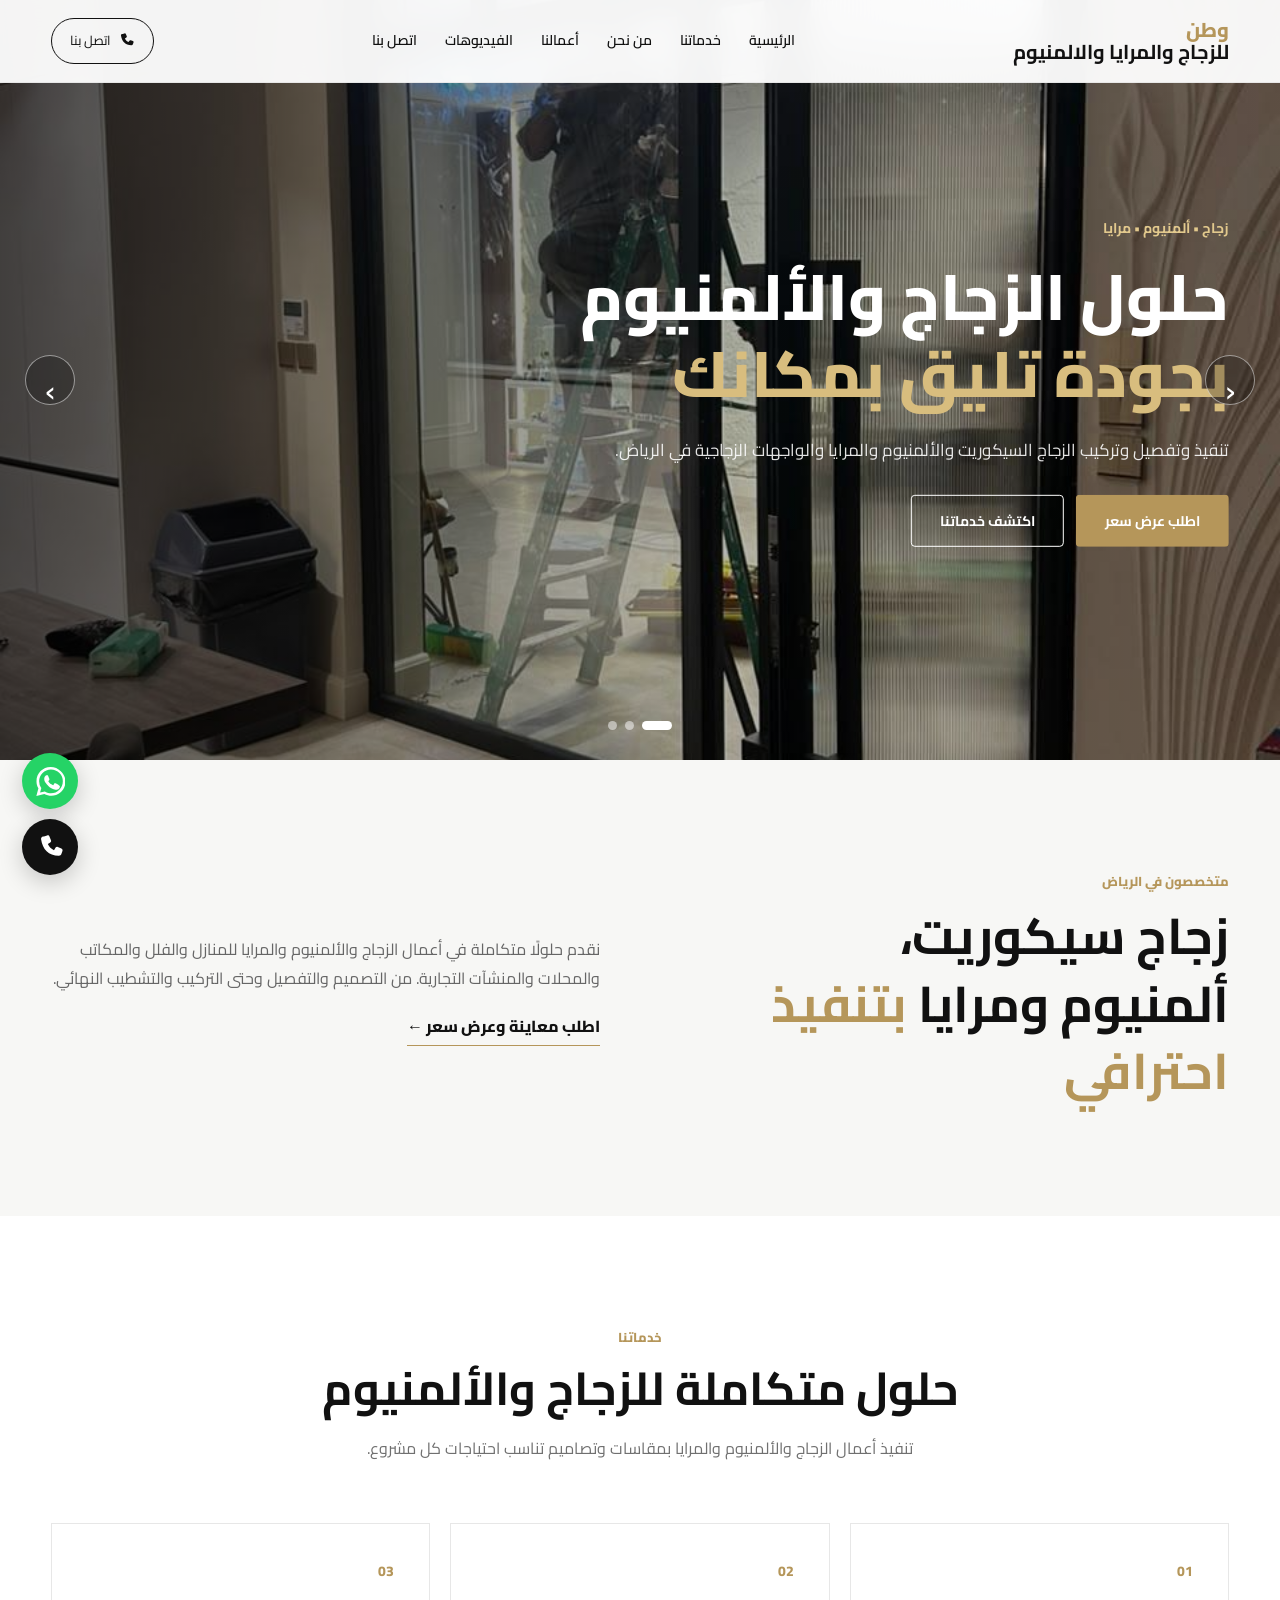
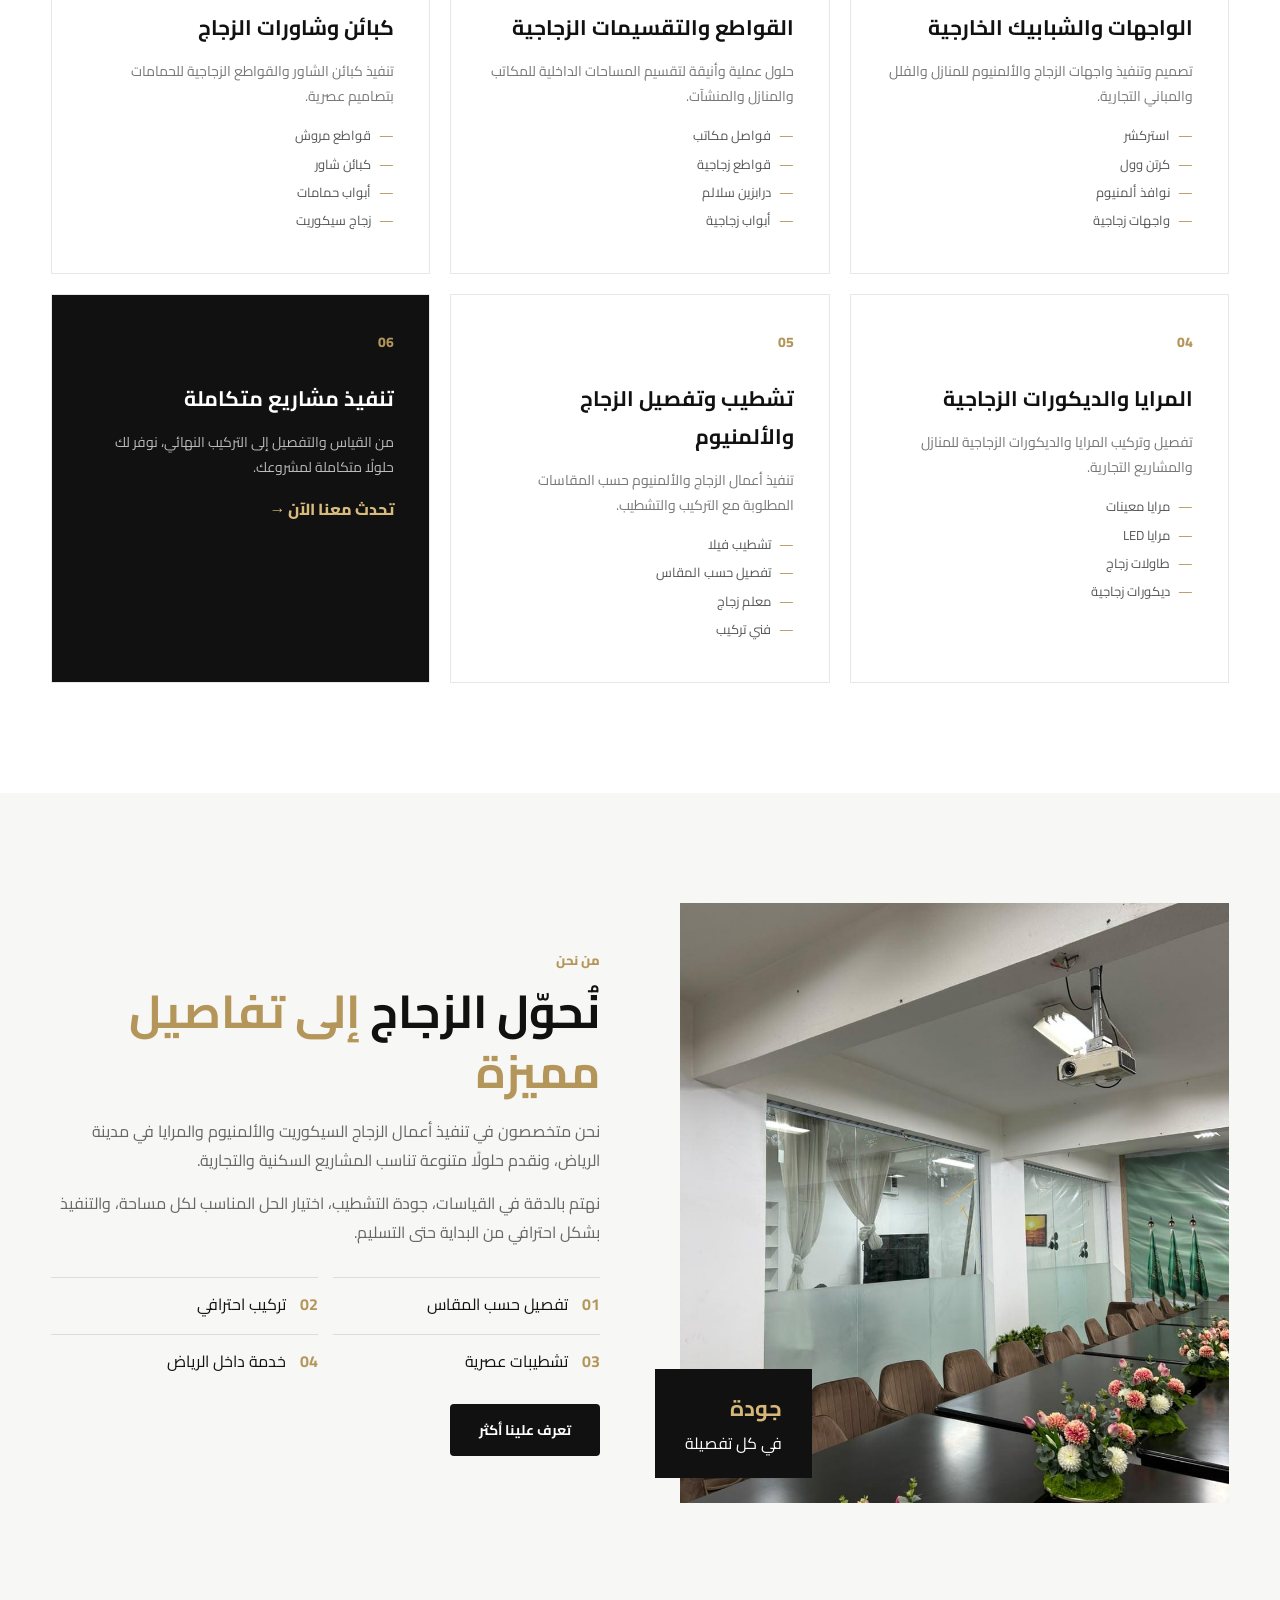
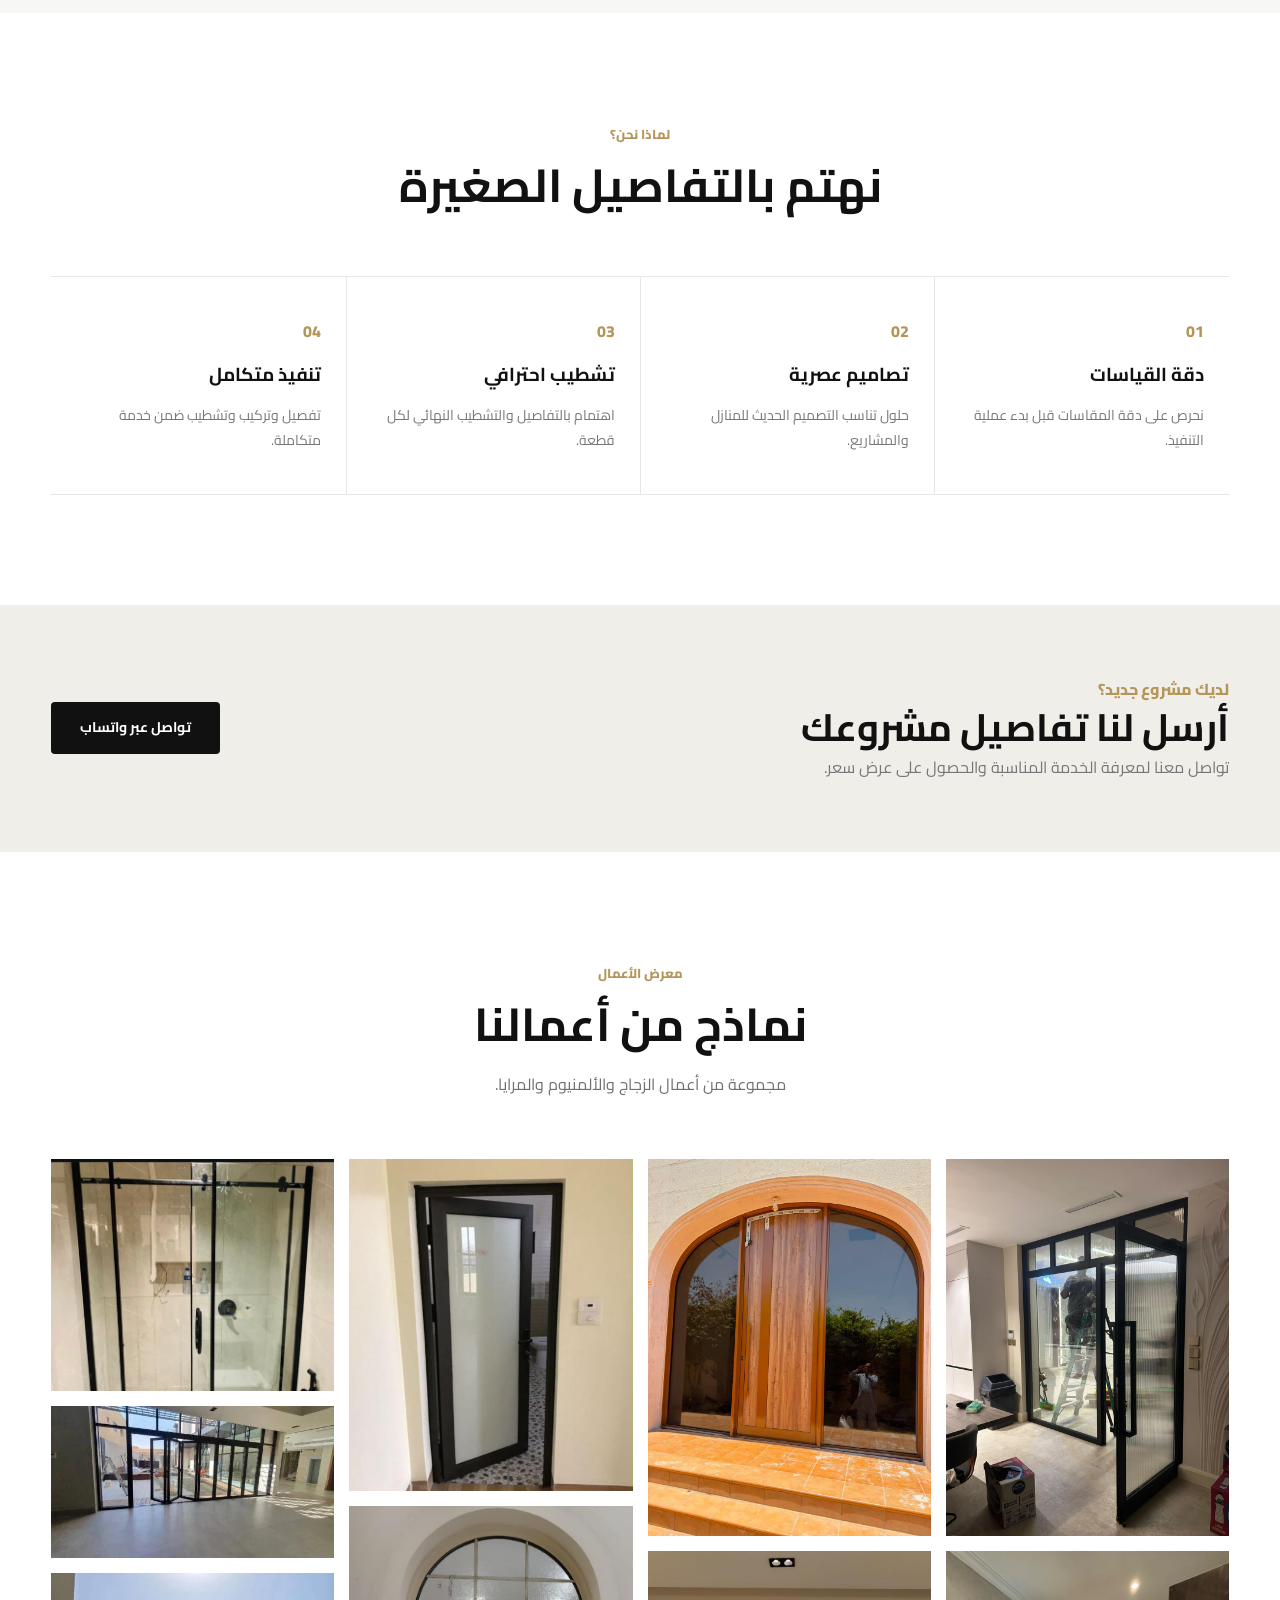
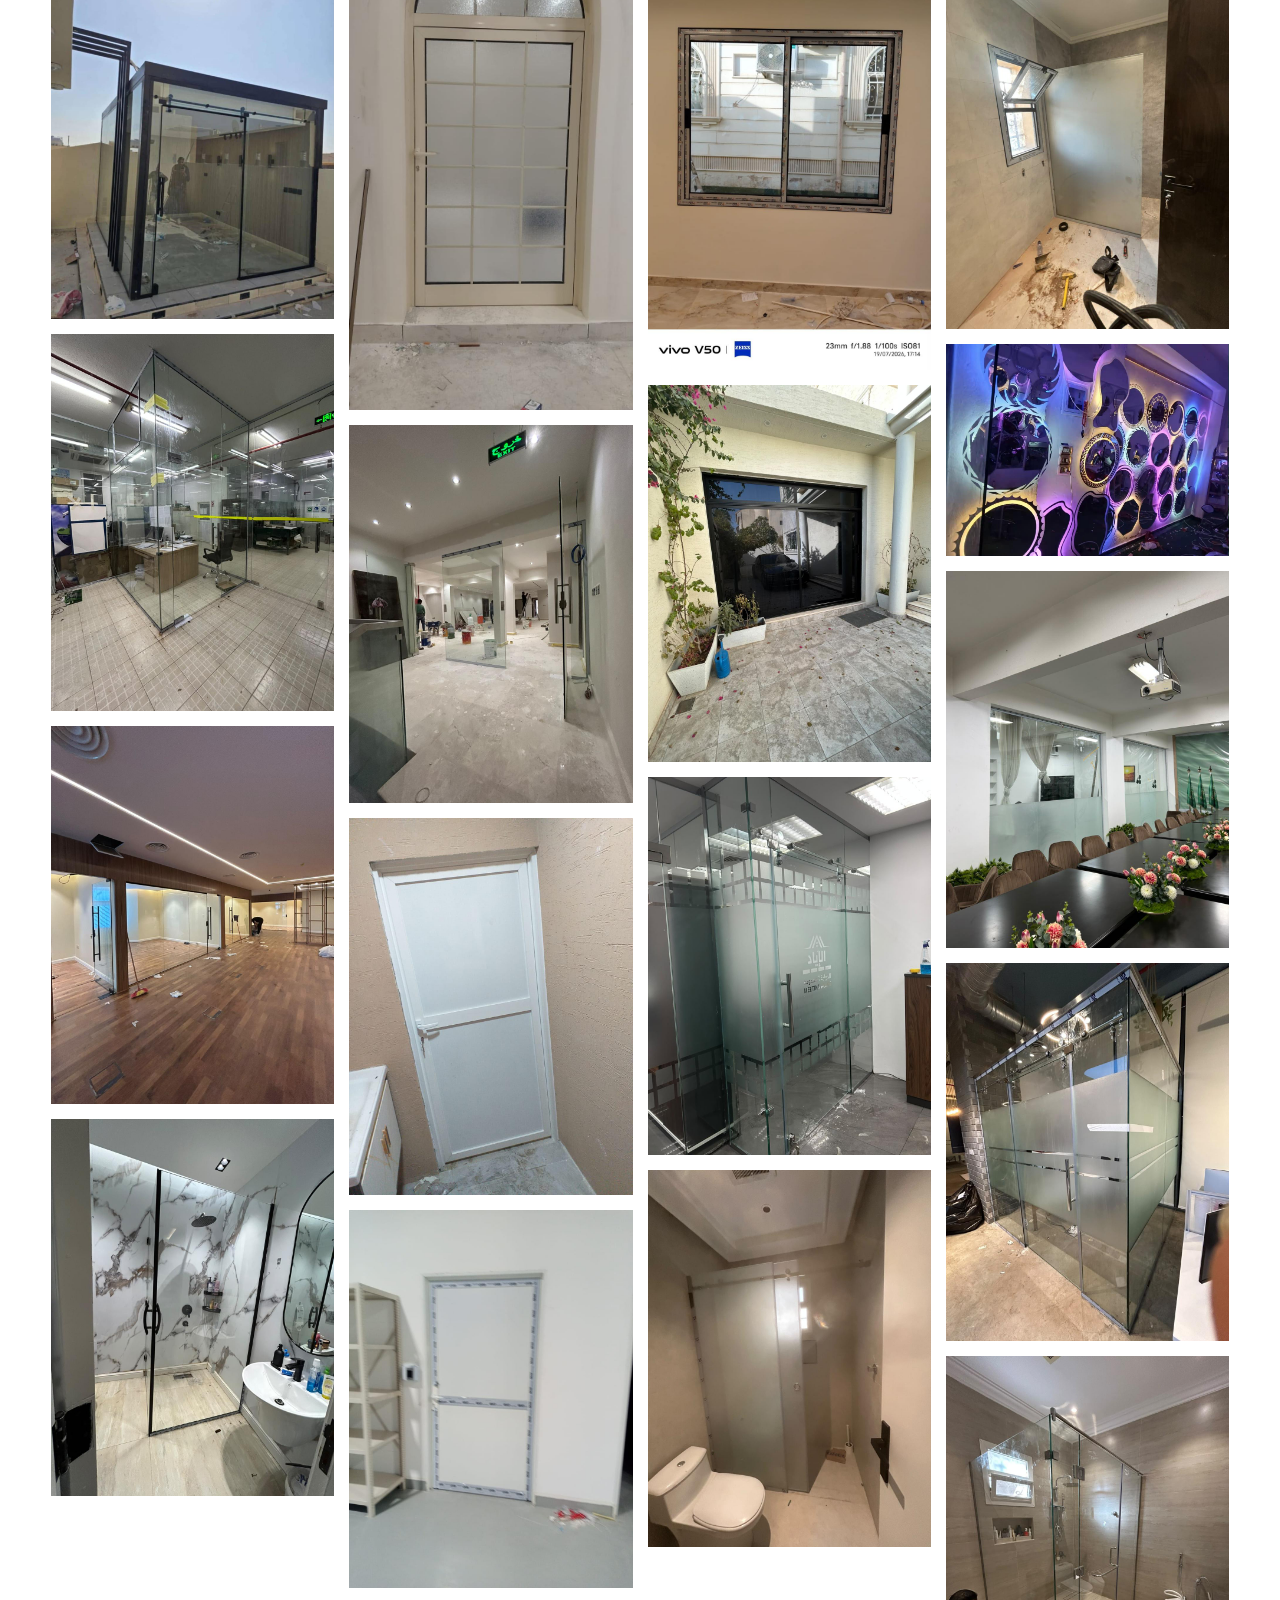
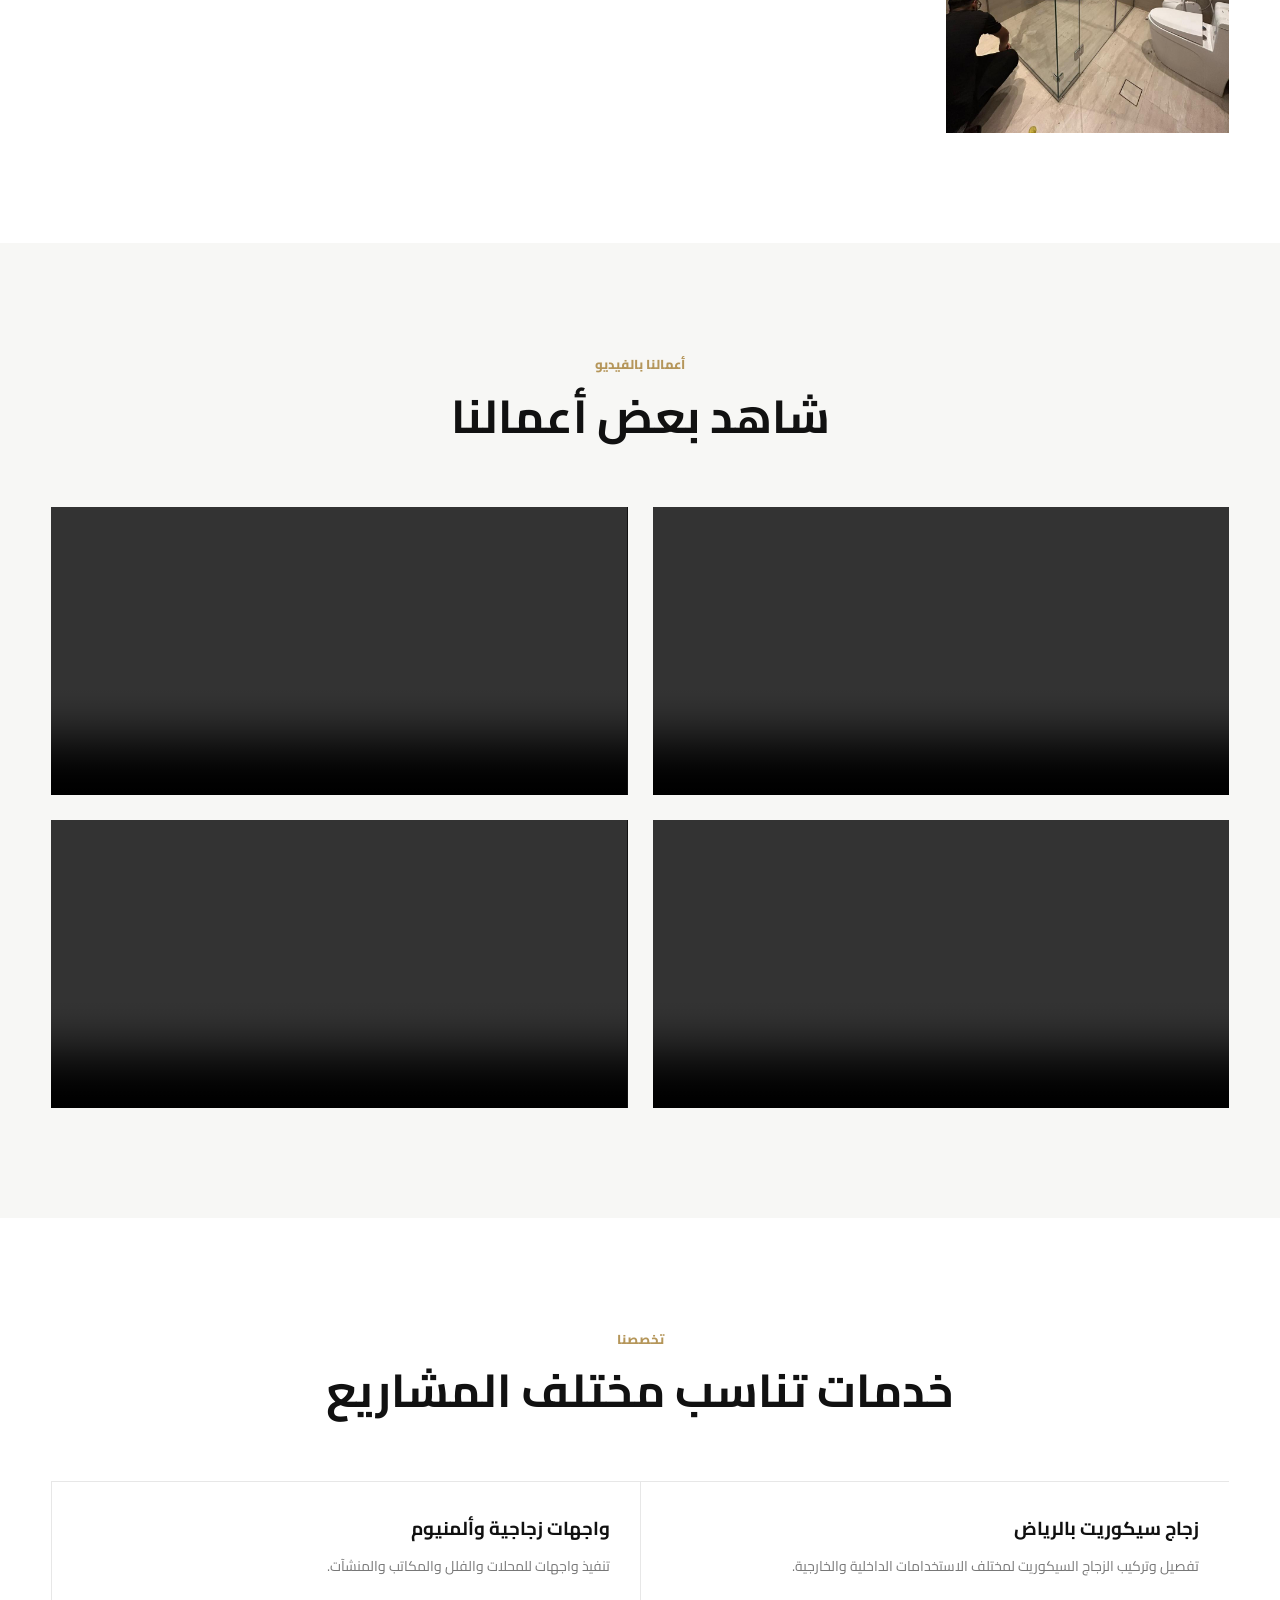
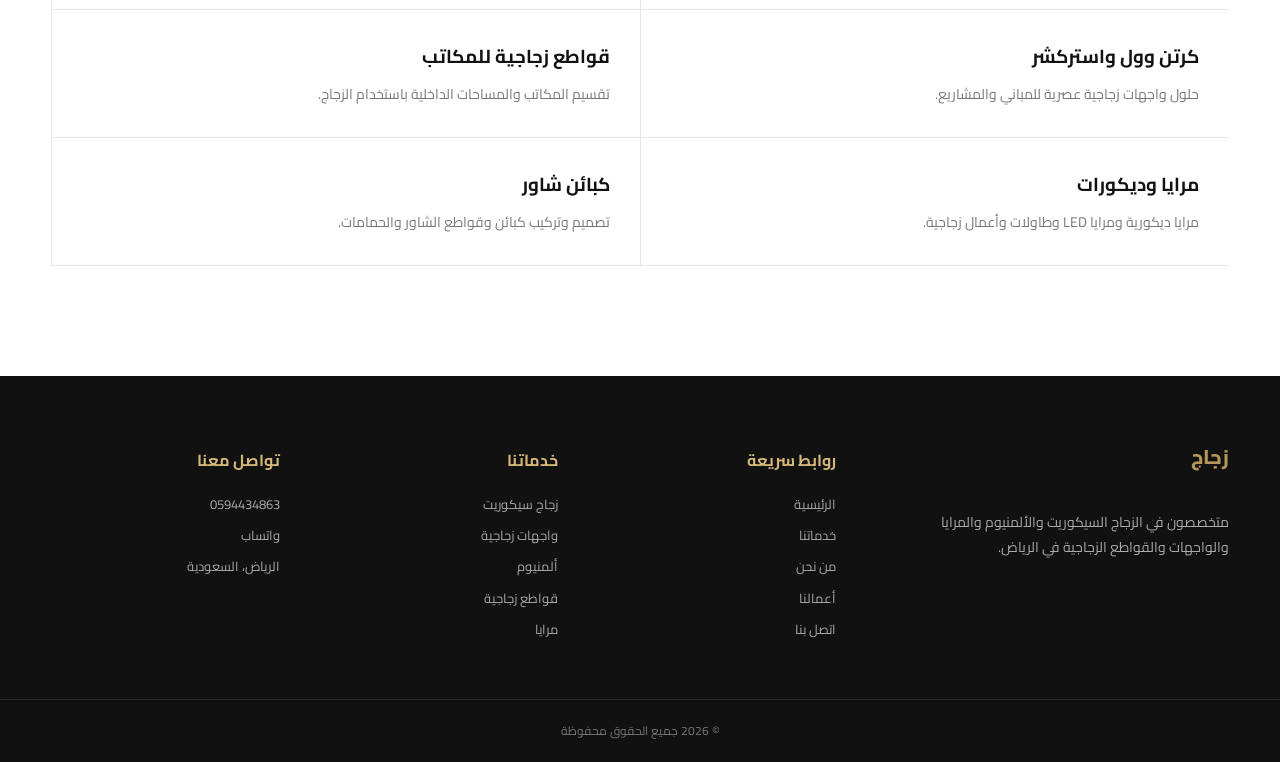
==== index.html @ fcdf661b "شس" ====
<!DOCTYPE html>
<html lang="ar" dir="rtl">

<head>

    <meta charset="UTF-8">

    <meta name="viewport" content="width=device-width, initial-scale=1.0">

    <title>زجاج سيكوريت وألمنيوم ومرايا بالرياض | تركيب وتفصيل</title>

    <meta name="description"
        content="متخصصون في الزجاج السيكوريت والألمنيوم والمرايا بالرياض. واجهات زجاجية، كرتن وول، نوافذ ألمنيوم، قواطع زجاجية، كبائن شاور، مرايا LED وتشطيبات الفلل.">

    <meta name="keywords"
        content="زجاج سيكوريت الرياض, زجاج الرياض, تركيب زجاج الرياض, ألمنيوم الرياض, واجهات زجاجية, كرتن وول, استركشر, نوافذ ألمنيوم, قواطع زجاجية, فواصل مكاتب, درابزين زجاج, كبائن شاور, مرايا الرياض, مرايا LED, تفصيل زجاج, فني تركيب زجاج">

    <meta name="author" content="زجاج سيكوريت وألمنيوم ومرايا بالرياض">

    <link rel="stylesheet" href="style.css">

</head>

<body>


<!-- =====================================================
     HEADER
===================================================== -->

<header class="header" id="header">

    <div class="container nav-container">

        <a href="index.html" class="logo">

            <span>وطن</span>

            <strong>للزجاج والمرايا والالمنيوم</strong>

        </a>


        <nav class="navbar" id="navbar">

            <a href="index.html">
                الرئيسية
            </a>

            <a href="#services">
                خدماتنا
            </a>

            <a href="about.html">
                من نحن
            </a>

            <a href="#projects">
                أعمالنا
            </a>

            <a href="#videos">
                الفيديوهات
            </a>

            <a href="contact.html">
                اتصل بنا
            </a>

        </nav>


        <a href="tel:0594434863" class="nav-call">

            <span class="phone-icon small-phone">

                <svg viewBox="0 0 24 24">
                    <path d="M6.6 2.9 9.2 2c.8-.3 1.7.1 2 1l1.2 3c.3.7 0 1.5-.6 1.9l-2 1.2c1.1 2.3 2.8 4.1 5.1 5.1l1.2-2c.4-.6 1.2-.9 1.9-.6l3 1.2c.8.3 1.2 1.2.9 2l-.9 2.6c-.3.9-1.2 1.5-2.2 1.4C10.5 18.6 5.4 13.5 4.2 5.1c-.1-1 .5-1.9 1.4-2.2Z"/>
                </svg>

            </span>

            اتصل بنا

        </a>


        <button class="menu-toggle" id="menuToggle">

            <span></span>
            <span></span>
            <span></span>

        </button>

    </div>

</header>



<!-- =====================================================
     HERO
===================================================== -->

<section class="hero" id="home">

    <div class="hero-slider">


        <!-- SLIDE 1 -->

        <div class="hero-slide active">

            <img
                src="1.jpeg"
                alt="زجاج سيكوريت بالرياض">

            <div class="hero-overlay"></div>

            <div class="hero-content container">

                <span class="hero-tag">
                    زجاج • ألمنيوم • مرايا
                </span>

                <h1>

                    حلول الزجاج والألمنيوم

                    <br>

                    <span>
                        بجودة تليق بمكانك
                    </span>

                </h1>

                <p>

                    تنفيذ وتفصيل وتركيب الزجاج السيكوريت
                    والألمنيوم والمرايا والواجهات الزجاجية
                    في الرياض.

                </p>


                <div class="hero-buttons">

                    <a
                        href="https://wa.me/966594434863?text=السلام عليكم، أريد الاستفسار عن خدمات الزجاج والألمنيوم والمرايا"
                        class="btn btn-primary"
                        target="_blank">

                        اطلب عرض سعر

                    </a>


                    <a
                        href="#services"
                        class="btn btn-light">

                        اكتشف خدماتنا

                    </a>

                </div>

            </div>

        </div>



        <!-- SLIDE 2 -->

        <div class="hero-slide">

            <img
                src="2.jpeg"
                alt="واجهات زجاجية وألمنيوم بالرياض">

            <div class="hero-overlay"></div>

            <div class="hero-content container">

                <span class="hero-tag">
                    واجهات زجاجية
                </span>

                <h2>

                    واجهات عصرية

                    <br>

                    <span>
                        بتنفيذ احترافي
                    </span>

                </h2>

                <p>

                    استركشر، كرتن وول، نوافذ ألمنيوم
                    وواجهات زجاجية للمنازل والمنشآت التجارية.

                </p>


                <a
                    href="contact.html"
                    class="btn btn-primary">

                    تواصل معنا

                </a>

            </div>

        </div>



        <!-- SLIDE 3 -->

        <div class="hero-slide">

            <img
                src="3.jpeg"
                alt="قواطع زجاجية ومرايا بالرياض">

            <div class="hero-overlay"></div>

            <div class="hero-content container">

                <span class="hero-tag">
                    تفصيل وتركيب
                </span>

                <h2>

                    تفاصيل تصنع

                    <br>

                    <span>
                        فرقًا واضحًا
                    </span>

                </h2>

                <p>

                    قواطع زجاجية، كبائن شاور، مرايا،
                    درابزين وأعمال زجاج وألمنيوم حسب المقاس.

                </p>


                <a
                    href="tel:0594434863"
                    class="btn btn-primary">

                    اتصل الآن

                </a>

            </div>

        </div>

    </div>



    <button
        class="slider-btn prev"
        id="prevSlide"
        aria-label="السابق">

        ‹

    </button>


    <button
        class="slider-btn next"
        id="nextSlide"
        aria-label="التالي">

        ›

    </button>


    <div class="slider-dots" id="sliderDots">

        <span class="dot active"></span>
        <span class="dot"></span>
        <span class="dot"></span>

    </div>

</section>



<!-- =====================================================
     INTRO
===================================================== -->

<section class="intro-section">

    <div class="container intro-grid">

        <div>

            <span class="section-label">
                متخصصون في الرياض
            </span>

            <h2>

                زجاج سيكوريت،

                <br>

                ألمنيوم ومرايا

                <span>
                    بتنفيذ احترافي
                </span>

            </h2>

        </div>


        <div>

            <p>

                نقدم حلولًا متكاملة في أعمال الزجاج
                والألمنيوم والمرايا للمنازل والفلل
                والمكاتب والمحلات والمنشآت التجارية.

                من التصميم والتفصيل وحتى التركيب
                والتشطيب النهائي.

            </p>


            <a
                href="contact.html"
                class="text-link">

                اطلب معاينة وعرض سعر ←

            </a>

        </div>

    </div>

</section>



<!-- =====================================================
     SERVICES
===================================================== -->

<section class="services-section" id="services">

    <div class="container">

        <div class="section-heading">

            <span class="section-label">
                خدماتنا
            </span>

            <h2>
                حلول متكاملة للزجاج والألمنيوم
            </h2>

            <p>
                تنفيذ أعمال الزجاج والألمنيوم والمرايا
                بمقاسات وتصاميم تناسب احتياجات كل مشروع.
            </p>

        </div>


        <div class="services-grid">


            <!-- 1 -->

            <article class="service-card">

                <div class="service-number">
                    01
                </div>

                <h3>
                    الواجهات والشبابيك الخارجية
                </h3>

                <p>
                    تصميم وتنفيذ واجهات الزجاج والألمنيوم
                    للمنازل والفلل والمباني التجارية.
                </p>

                <ul>

                    <li>استركشر</li>
                    <li>كرتن وول</li>
                    <li>نوافذ ألمنيوم</li>
                    <li>واجهات زجاجية</li>

                </ul>

            </article>



            <!-- 2 -->

            <article class="service-card">

                <div class="service-number">
                    02
                </div>

                <h3>
                    القواطع والتقسيمات الزجاجية
                </h3>

                <p>
                    حلول عملية وأنيقة لتقسيم المساحات
                    الداخلية للمكاتب والمنازل والمنشآت.
                </p>

                <ul>

                    <li>فواصل مكاتب</li>
                    <li>قواطع زجاجية</li>
                    <li>درابزين سلالم</li>
                    <li>أبواب زجاجية</li>

                </ul>

            </article>



            <!-- 3 -->

            <article class="service-card">

                <div class="service-number">
                    03
                </div>

                <h3>
                    كبائن وشاورات الزجاج
                </h3>

                <p>
                    تنفيذ كبائن الشاور والقواطع الزجاجية
                    للحمامات بتصاميم عصرية.
                </p>

                <ul>

                    <li>قواطع مروش</li>
                    <li>كبائن شاور</li>
                    <li>أبواب حمامات</li>
                    <li>زجاج سيكوريت</li>

                </ul>

            </article>



            <!-- 4 -->

            <article class="service-card">

                <div class="service-number">
                    04
                </div>

                <h3>
                    المرايا والديكورات الزجاجية
                </h3>

                <p>
                    تفصيل وتركيب المرايا والديكورات
                    الزجاجية للمنازل والمشاريع التجارية.
                </p>

                <ul>

                    <li>مرايا معينات</li>
                    <li>مرايا LED</li>
                    <li>طاولات زجاج</li>
                    <li>ديكورات زجاجية</li>

                </ul>

            </article>



            <!-- 5 -->

            <article class="service-card">

                <div class="service-number">
                    05
                </div>

                <h3>
                    تشطيب وتفصيل الزجاج والألمنيوم
                </h3>

                <p>
                    تنفيذ أعمال الزجاج والألمنيوم حسب
                    المقاسات المطلوبة مع التركيب والتشطيب.
                </p>

                <ul>

                    <li>تشطيب فيلا</li>
                    <li>تفصيل حسب المقاس</li>
                    <li>معلم زجاج</li>
                    <li>فني تركيب</li>

                </ul>

            </article>



            <!-- 6 -->

            <article class="service-card service-highlight">

                <div class="service-number">
                    06
                </div>

                <h3>
                    تنفيذ مشاريع متكاملة
                </h3>

                <p>
                    من القياس والتفصيل إلى التركيب النهائي،
                    نوفر لك حلولًا متكاملة لمشروعك.
                </p>

                <a href="contact.html">
                    تحدث معنا الآن →
                </a>

            </article>


        </div>

    </div>

</section>



<!-- =====================================================
     ABOUT PREVIEW
===================================================== -->

<section class="about-section">

    <div class="container about-grid">


        <div class="about-image">

            <img
                src="4.jpeg"
                alt="أعمال الزجاج والألمنيوم بالرياض">

            <div class="experience-box">

                <strong>
                    جودة
                </strong>

                <span>
                    في كل تفصيلة
                </span>

            </div>

        </div>



        <div class="about-content">

            <span class="section-label">
                من نحن
            </span>

            <h2>

                نُحوّل الزجاج

                <span>
                    إلى تفاصيل مميزة
                </span>

            </h2>


            <p>

                نحن متخصصون في تنفيذ أعمال الزجاج
                السيكوريت والألمنيوم والمرايا في مدينة الرياض،
                ونقدم حلولًا متنوعة تناسب المشاريع السكنية
                والتجارية.

            </p>


            <p>

                نهتم بالدقة في القياسات، جودة التشطيب،
                اختيار الحل المناسب لكل مساحة، والتنفيذ
                بشكل احترافي من البداية حتى التسليم.

            </p>


            <div class="about-points">

                <div>

                    <strong>01</strong>

                    <span>
                        تفصيل حسب المقاس
                    </span>

                </div>


                <div>

                    <strong>02</strong>

                    <span>
                        تركيب احترافي
                    </span>

                </div>


                <div>

                    <strong>03</strong>

                    <span>
                        تشطيبات عصرية
                    </span>

                </div>


                <div>

                    <strong>04</strong>

                    <span>
                        خدمة داخل الرياض
                    </span>

                </div>

            </div>


            <br>


            <a
                href="about.html"
                class="btn btn-dark">

                تعرف علينا أكثر

            </a>

        </div>

    </div>

</section>



<!-- =====================================================
     WHY US
===================================================== -->

<section class="why-section">

    <div class="container">

        <div class="section-heading">

            <span class="section-label">
                لماذا نحن؟
            </span>

            <h2>
                نهتم بالتفاصيل الصغيرة
            </h2>

        </div>


        <div class="why-grid">


            <div class="why-card">

                <span>01</span>

                <h3>
                    دقة القياسات
                </h3>

                <p>
                    نحرص على دقة المقاسات قبل بدء عملية التنفيذ.
                </p>

            </div>


            <div class="why-card">

                <span>02</span>

                <h3>
                    تصاميم عصرية
                </h3>

                <p>
                    حلول تناسب التصميم الحديث للمنازل والمشاريع.
                </p>

            </div>


            <div class="why-card">

                <span>03</span>

                <h3>
                    تشطيب احترافي
                </h3>

                <p>
                    اهتمام بالتفاصيل والتشطيب النهائي لكل قطعة.
                </p>

            </div>


            <div class="why-card">

                <span>04</span>

                <h3>
                    تنفيذ متكامل
                </h3>

                <p>
                    تفصيل وتركيب وتشطيب ضمن خدمة متكاملة.
                </p>

            </div>


        </div>

    </div>

</section>



<!-- =====================================================
     CTA
===================================================== -->

<section class="cta-section">

    <div class="container cta-content">

        <div>

            <span>
                لديك مشروع جديد؟
            </span>

            <h2>
                أرسل لنا تفاصيل مشروعك
            </h2>

            <p>
                تواصل معنا لمعرفة الخدمة المناسبة
                والحصول على عرض سعر.
            </p>

        </div>


        <a
            href="https://wa.me/966594434863?text=السلام عليكم، لدي مشروع وأرغب في معرفة الأسعار"
            target="_blank"
            class="btn btn-dark">

            تواصل عبر واتساب

        </a>

    </div>

</section>



<!-- =====================================================
     PROJECTS
===================================================== -->

<section class="projects-section" id="projects">

    <div class="container">

        <div class="section-heading">

            <span class="section-label">
                معرض الأعمال
            </span>

            <h2>
                نماذج من أعمالنا
            </h2>

            <p>
                مجموعة من أعمال الزجاج والألمنيوم والمرايا.
            </p>

        </div>


        <div class="gallery">


            <div class="gallery-item">
                <img src="1.jpeg" alt="عمل زجاج 1" loading="lazy">
            </div>

            <div class="gallery-item">
                <img src="2.jpeg" alt="عمل زجاج 2" loading="lazy">
            </div>

            <div class="gallery-item">
                <img src="3.jpeg" alt="عمل زجاج 3" loading="lazy">
            </div>

            <div class="gallery-item">
                <img src="4.jpeg" alt="عمل زجاج 4" loading="lazy">
            </div>

            <div class="gallery-item">
                <img src="5.jpeg" alt="عمل زجاج 5" loading="lazy">
            </div>

            <div class="gallery-item">
                <img src="6.jpeg" alt="عمل زجاج 6" loading="lazy">
            </div>

            <div class="gallery-item">
                <img src="7.jpeg" alt="عمل زجاج 7" loading="lazy">
            </div>

            <div class="gallery-item">
                <img src="8.jpeg" alt="عمل زجاج 8" loading="lazy">
            </div>

            <div class="gallery-item">
                <img src="9.jpeg" alt="عمل زجاج 9" loading="lazy">
            </div>

            <div class="gallery-item">
                <img src="10.jpeg" alt="عمل زجاج 10" loading="lazy">
            </div>

            <div class="gallery-item">
                <img src="11.jpeg" alt="عمل زجاج 11" loading="lazy">
            </div>

            <div class="gallery-item">
                <img src="12.jpeg" alt="عمل زجاج 12" loading="lazy">
            </div>

            <div class="gallery-item">
                <img src="13.jpeg" alt="عمل زجاج 13" loading="lazy">
            </div>

            <div class="gallery-item">
                <img src="14.jpeg" alt="عمل زجاج 14" loading="lazy">
            </div>

            <div class="gallery-item">
                <img src="15.jpeg" alt="عمل زجاج 15" loading="lazy">
            </div>

            <div class="gallery-item">
                <img src="16.jpeg" alt="عمل زجاج 16" loading="lazy">
            </div>

            <div class="gallery-item">
                <img src="17.jpeg" alt="عمل زجاج 17" loading="lazy">
            </div>

            <div class="gallery-item">
                <img src="18.jpeg" alt="عمل زجاج 18" loading="lazy">
            </div>

            <div class="gallery-item">
                <img src="19.jpeg" alt="عمل زجاج 19" loading="lazy">
            </div>

            <div class="gallery-item">
                <img src="20.jpeg" alt="عمل زجاج 20" loading="lazy">
            </div>

            <div class="gallery-item">
                <img src="21.jpeg" alt="عمل زجاج 21" loading="lazy">
            </div>

            <div class="gallery-item">
                <img src="22.jpeg" alt="عمل زجاج 22" loading="lazy">
            </div>


        </div>

    </div>

</section>



<!-- =====================================================
     VIDEOS
===================================================== -->

<section class="videos-section" id="videos">

    <div class="container">

        <div class="section-heading">

            <span class="section-label">
                أعمالنا بالفيديو
            </span>

            <h2>
                شاهد بعض أعمالنا
            </h2>

        </div>


        <div class="videos-grid">


            <div class="video-card">

                <video controls preload="metadata">

                    <source
                        src="1.mp4"
                        type="video/mp4">

                </video>

            </div>


            <div class="video-card">

                <video controls preload="metadata">

                    <source
                        src="2.mp4"
                        type="video/mp4">

                </video>

            </div>


            <div class="video-card">

                <video controls preload="metadata">

                    <source
                        src="3.mp4"
                        type="video/mp4">

                </video>

            </div>


            <div class="video-card">

                <video controls preload="metadata">

                    <source
                        src="4.mp4"
                        type="video/mp4">

                </video>

            </div>


        </div>

    </div>

</section>



<!-- =====================================================
     DETAILS
===================================================== -->

<section class="details-section">

    <div class="container">

        <div class="section-heading">

            <span class="section-label">
                تخصصنا
            </span>

            <h2>
                خدمات تناسب مختلف المشاريع
            </h2>

        </div>


        <div class="details-list">


            <div>

                <h3>
                    زجاج سيكوريت بالرياض
                </h3>

                <p>
                    تفصيل وتركيب الزجاج السيكوريت
                    لمختلف الاستخدامات الداخلية والخارجية.
                </p>

            </div>


            <div>

                <h3>
                    واجهات زجاجية وألمنيوم
                </h3>

                <p>
                    تنفيذ واجهات للمحلات والفلل
                    والمكاتب والمنشآت.
                </p>

            </div>


            <div>

                <h3>
                    كرتن وول واستركشر
                </h3>

                <p>
                    حلول واجهات زجاجية عصرية
                    للمباني والمشاريع.
                </p>

            </div>


            <div>

                <h3>
                    قواطع زجاجية للمكاتب
                </h3>

                <p>
                    تقسيم المكاتب والمساحات الداخلية
                    باستخدام الزجاج.
                </p>

            </div>


            <div>

                <h3>
                    مرايا وديكورات
                </h3>

                <p>
                    مرايا ديكورية ومرايا LED
                    وطاولات وأعمال زجاجية.
                </p>

            </div>


            <div>

                <h3>
                    كبائن شاور
                </h3>

                <p>
                    تصميم وتركيب كبائن وقواطع
                    الشاور والحمامات.
                </p>

            </div>


        </div>

    </div>

</section>



<!-- =====================================================
     FOOTER
===================================================== -->

<footer class="footer">

    <div class="container footer-grid">


        <div>

            <a
                href="index.html"
                class="logo footer-logo">

                <span>
                    زجاج
                </span>

                <strong>
                    الرياض
                </strong>

            </a>


            <p>
                متخصصون في الزجاج السيكوريت
                والألمنيوم والمرايا والواجهات
                والقواطع الزجاجية في الرياض.
            </p>

        </div>



        <div>

            <h4>
                روابط سريعة
            </h4>

            <a href="index.html">
                الرئيسية
            </a>

            <a href="#services">
                خدماتنا
            </a>

            <a href="about.html">
                من نحن
            </a>

            <a href="#projects">
                أعمالنا
            </a>

            <a href="contact.html">
                اتصل بنا
            </a>

        </div>



        <div>

            <h4>
                خدماتنا
            </h4>

            <span>
                زجاج سيكوريت
            </span>

            <span>
                واجهات زجاجية
            </span>

            <span>
                ألمنيوم
            </span>

            <span>
                قواطع زجاجية
            </span>

            <span>
                مرايا
            </span>

        </div>



        <div>

            <h4>
                تواصل معنا
            </h4>

            <a href="tel:0594434863">
                0594434863
            </a>

            <a
                href="https://wa.me/966594434863"
                target="_blank">

                واتساب

            </a>

            <span>
                الرياض، السعودية
            </span>

        </div>


    </div>


    <div class="copyright">

        © 2026 جميع الحقوق محفوظة

    </div>

</footer>



<!-- =====================================================
     FLOATING BUTTONS
===================================================== -->

<div class="floating-buttons">


    <!-- WHATSAPP -->

    <a
        href="https://wa.me/966594434863?text=السلام عليكم، أريد الاستفسار عن خدماتكم"
        class="float-btn whatsapp"
        target="_blank"
        aria-label="واتساب">

        <svg
            viewBox="0 0 24 24"
            class="floating-icon">

            <path
                d="M20.5 3.5A11.8 11.8 0 0 0 12.1 0C5.6 0 .4 5.2.4 11.7c0 2.1.5 4.1 1.6 5.9L.3 24l6.6-1.7c1.8 1 3.8 1.5 5.8 1.5h.1c6.4 0 11.6-5.2 11.6-11.7 0-3.1-1.4-6.3-3.9-8.6ZM12.8 21.8c-1.8 0-3.6-.5-5.1-1.4l-.4-.2-3.9 1 1-3.8-.3-.4a9.7 9.7 0 0 1-1.5-5.2c0-5.4 4.4-9.8 9.8-9.8 2.6 0 5.1 1 7 2.9a9.7 9.7 0 0 1 2.8 6.9c0 5.5-4.4 10-9.8 10Zm5.4-7.4c-.3-.2-1.9-.9-2.2-1-.3-.1-.5-.2-.7.2-.2.3-.8 1-.9 1.2-.2.2-.3.3-.6.1-1.5-.7-2.5-1.3-3.5-2.9-.3-.5.3-.5.8-1.7.1-.2 0-.4-.1-.6-.1-.2-.7-1.7-.9-2.3-.2-.6-.5-.5-.7-.5h-.6c-.2 0-.6.1-.9.4-.3.3-1.1 1.1-1.1 2.7s1.1 3.1 1.3 3.3c.2.2 2.2 3.4 5.4 4.7 2 .8 2.8.9 3.8.8.6-.1 1.9-.8 2.2-1.5.3-.7.3-1.3.2-1.5-.1-.1-.3-.2-.6-.4Z" />

        </svg>

    </a>



    <!-- PHONE -->

    <a
        href="tel:0594434863"
        class="float-btn phone"
        aria-label="اتصال">

        <svg
            viewBox="0 0 24 24"
            class="floating-icon">

            <path
                d="M6.6 2.9 9.2 2c.8-.3 1.7.1 2 1l1.2 3c.3.7 0 1.5-.6 1.9l-2 1.2c1.1 2.3 2.8 4.1 5.1 5.1l1.2-2c.4-.6 1.2-.9 1.9-.6l3 1.2c.8.3 1.2 1.2.9 2l-.9 2.6c-.3.9-1.2 1.5-2.2 1.4C10.5 18.6 5.4 13.5 4.2 5.1c-.1-1 .5-1.9 1.4-2.2Z" />

        </svg>

    </a>

</div>



<script src="script.js"></script>

</body>

</html>
---- style.css ----
@import url('https://fonts.googleapis.com/css2?family=Cairo:wght@400;500;600;700;800&display=swap');


:root {

    --primary: #111111;

    --secondary: #707070;

    --light: #f7f7f5;

    --border: #e7e7e7;

    --gold: #b5965a;

    --white: #ffffff;

    --dark: #111111;

}


* {

    margin: 0;

    padding: 0;

    box-sizing: border-box;

}


html {

    scroll-behavior: smooth;

}


body {

    font-family: 'Cairo', sans-serif;

    background: #ffffff;

    color: var(--primary);

    line-height: 1.8;

    overflow-x: hidden;

}


a {

    color: inherit;

    text-decoration: none;

}


img {

    width: 100%;

    display: block;

}


button,
input,
textarea,
select {

    font-family: inherit;

}


.container {

    width: min(1180px, 92%);

    margin: auto;

}


section {

    padding: 110px 0;

}



/* =====================================================
   HEADER
===================================================== */

.header {

    position: fixed;

    width: 100%;

    top: 0;

    right: 0;

    z-index: 1000;

    background: rgba(255,255,255,.95);

    backdrop-filter: blur(15px);

    border-bottom: 1px solid rgba(0,0,0,.06);

}


.nav-container {

    height: 82px;

    display: flex;

    align-items: center;

    justify-content: space-between;

    gap: 25px;

}


.logo {

    display: flex;

    flex-direction: column;

    line-height: 1.1;

    font-size: 20px;

    font-weight: 800;

    flex-shrink: 0;

}


.logo span {

    color: var(--gold);

}


.logo strong {

    color: var(--primary);

}


.navbar {

    display: flex;

    align-items: center;

    gap: 28px;

}


.navbar a {

    font-size: 14px;

    font-weight: 600;

    transition: .3s;

}


.navbar a:hover {

    color: var(--gold);

}


.nav-call {

    padding: 10px 18px;

    border: 1px solid #111;

    border-radius: 50px;

    font-size: 13px;

    display: flex;

    align-items: center;

    gap: 7px;

    transition: .3s;

    white-space: nowrap;

}


.nav-call:hover {

    background: #111;

    color: white;

}


.small-phone {

    width: 17px;

    height: 17px;

    fill: currentColor;

}


.menu-toggle {

    display: none;

    width: 40px;

    height: 40px;

    border: 0;

    background: transparent;

    cursor: pointer;

    flex-direction: column;

    justify-content: center;

    gap: 5px;

}


.menu-toggle span {

    display: block;

    width: 24px;

    height: 2px;

    background: #111;

    margin: auto;

}



/* =====================================================
   HERO
===================================================== */

.hero {

    height: 760px;

    position: relative;

    overflow: hidden;

}


.hero-slide {

    position: absolute;

    inset: 0;

    opacity: 0;

    visibility: hidden;

    transition: opacity 1s ease;

}


.hero-slide.active {

    opacity: 1;

    visibility: visible;

}


.hero-slide img {

    height: 100%;

    object-fit: cover;

}


.hero-overlay {

    position: absolute;

    inset: 0;

    background:
        linear-gradient(
            90deg,
            rgba(0,0,0,.72),
            rgba(0,0,0,.30),
            rgba(0,0,0,.10)
        );

}


.hero-content {

    position: absolute;

    top: 50%;

    right: 50%;

    transform: translate(50%, -50%);

    color: white;

}


.hero-tag {

    display: inline-block;

    margin-bottom: 18px;

    color: #e2c98d;

    font-size: 14px;

    font-weight: 700;

}


.hero h1,
.hero h2 {

    font-size: clamp(38px, 5vw, 70px);

    line-height: 1.2;

    margin-bottom: 22px;

    font-weight: 800;

}


.hero h1 span,
.hero h2 span {

    color: #d8bd7e;

}


.hero p {

    max-width: 650px;

    font-size: 17px;

    color: rgba(255,255,255,.88);

    margin-bottom: 30px;

}


.hero-buttons {

    display: flex;

    gap: 12px;

    flex-wrap: wrap;

}


.btn {

    display: inline-flex;

    justify-content: center;

    align-items: center;

    min-height: 52px;

    padding: 12px 28px;

    border-radius: 4px;

    border: 1px solid transparent;

    font-size: 14px;

    font-weight: 700;

    transition: .3s;

    cursor: pointer;

}


.btn-primary {

    background: var(--gold);

    color: #fff;

}


.btn-primary:hover {

    background: #92753d;

    transform: translateY(-2px);

}


.btn-light {

    border-color: white;

    color: white;

}


.btn-light:hover {

    background: white;

    color: #111;

}


.btn-dark {

    background: #111;

    color: white;

}


.btn-dark:hover {

    background: #333;

}


.slider-btn {

    position: absolute;

    top: 50%;

    transform: translateY(-50%);

    width: 50px;

    height: 50px;

    border-radius: 50%;

    border: 1px solid rgba(255,255,255,.5);

    background: rgba(0,0,0,.25);

    color: white;

    font-size: 35px;

    cursor: pointer;

    z-index: 10;

}


.slider-btn:hover {

    background: white;

    color: #111;

}


.prev {

    right: 25px;

}


.next {

    left: 25px;

}


.slider-dots {

    position: absolute;

    bottom: 30px;

    left: 50%;

    transform: translateX(-50%);

    display: flex;

    gap: 8px;

    z-index: 20;

}


.dot {

    width: 9px;

    height: 9px;

    border-radius: 50%;

    background: rgba(255,255,255,.5);

    cursor: pointer;

}


.dot.active {

    background: white;

    width: 30px;

    border-radius: 20px;

}



/* =====================================================
   GENERAL
===================================================== */

.section-heading {

    text-align: center;

    max-width: 700px;

    margin: 0 auto 60px;

}


.section-label {

    display: block;

    color: var(--gold);

    font-size: 13px;

    font-weight: 800;

    margin-bottom: 10px;

}


.section-heading h2,
.about-content h2,
.contact-info h2 {

    font-size: clamp(30px, 4vw, 46px);

    line-height: 1.3;

    margin-bottom: 15px;

}


.section-heading p {

    color: var(--secondary);

}



/* =====================================================
   INTRO
===================================================== */

.intro-section {

    background: var(--light);

}


.intro-grid {

    display: grid;

    grid-template-columns: 1fr 1fr;

    gap: 80px;

    align-items: center;

}


.intro-grid h2 {

    font-size: clamp(30px, 4vw, 50px);

    line-height: 1.35;

}


.intro-grid h2 span {

    color: var(--gold);

}


.intro-grid p {

    color: #666;

    margin-bottom: 20px;

}


.text-link {

    font-weight: 800;

    border-bottom: 1px solid var(--gold);

    padding-bottom: 4px;

}



/* =====================================================
   SERVICES
===================================================== */

.services-section {

    background: #fff;

}


.services-grid {

    display: grid;

    grid-template-columns: repeat(3, 1fr);

    gap: 20px;

}


.service-card {

    border: 1px solid var(--border);

    padding: 35px;

    min-height: 320px;

    transition: .35s;

    background: white;

}


.service-card:hover {

    transform: translateY(-8px);

    box-shadow: 0 20px 50px rgba(0,0,0,.08);

}


.service-number {

    color: var(--gold);

    font-size: 14px;

    font-weight: 800;

    margin-bottom: 25px;

}


.service-card h3 {

    font-size: 21px;

    margin-bottom: 12px;

}


.service-card p {

    color: #777;

    font-size: 14px;

    margin-bottom: 15px;

}


.service-card ul {

    list-style: none;

    color: #555;

    font-size: 13px;

}


.service-card li {

    margin-bottom: 5px;

}


.service-card li::before {

    content: "—";

    color: var(--gold);

    margin-left: 8px;

}


.service-highlight {

    background: #111;

    color: white;

}


.service-highlight p {

    color: #bbb;

}


.service-highlight a {

    color: #d6bb7c;

    font-weight: 800;

}



/* =====================================================
   ABOUT
===================================================== */

.about-section {

    background: var(--light);

}


.about-grid {

    display: grid;

    grid-template-columns: 1fr 1fr;

    gap: 80px;

    align-items: center;

}


.about-image {

    position: relative;

}


.about-image img {

    height: 600px;

    object-fit: cover;

}


.experience-box {

    position: absolute;

    left: -25px;

    bottom: 25px;

    background: #111;

    color: white;

    padding: 20px 30px;

    display: flex;

    flex-direction: column;

}


.experience-box strong {

    color: #d5b879;

    font-size: 22px;

}


.about-content h2 span,
.contact-info h2 span {

    color: var(--gold);

}


.about-content > p {

    color: #666;

    margin-bottom: 15px;

}


.about-points {

    display: grid;

    grid-template-columns: 1fr 1fr;

    gap: 15px;

    margin-top: 30px;

}


.about-points div {

    border-top: 1px solid #ddd;

    padding-top: 12px;

}


.about-points strong {

    color: var(--gold);

    margin-left: 10px;

}



/* =====================================================
   WHY
===================================================== */

.why-section {

    background: white;

}


.why-grid {

    display: grid;

    grid-template-columns: repeat(4, 1fr);

    border-top: 1px solid var(--border);

    border-bottom: 1px solid var(--border);

}


.why-card {

    padding: 40px 25px;

    border-left: 1px solid var(--border);

}


.why-card:last-child {

    border-left: 0;

}


.why-card span {

    color: var(--gold);

    font-weight: 800;

}


.why-card h3 {

    margin: 12px 0;

}


.why-card p {

    color: #777;

    font-size: 14px;

}



/* =====================================================
   CTA
===================================================== */

.cta-section {

    padding: 70px 0;

    background: #f0eee9;

}


.cta-content {

    display: flex;

    justify-content: space-between;

    align-items: center;

    gap: 30px;

}


.cta-content span {

    color: var(--gold);

    font-weight: 800;

}


.cta-content h2 {

    font-size: 38px;

    line-height: 1.3;

}


.cta-content p {

    color: #777;

}



/* =====================================================
   GALLERY
===================================================== */

.projects-section {

    background: white;

}


.gallery {

    columns: 4 250px;

    column-gap: 15px;

}


.gallery-item {

    margin-bottom: 15px;

    break-inside: avoid;

    overflow: hidden;

    cursor: pointer;

}


.gallery-item img {

    transition: .5s;

}


.gallery-item:hover img {

    transform: scale(1.04);

}



/* =====================================================
   VIDEOS
===================================================== */

.videos-section {

    background: var(--light);

}


.videos-grid {

    display: grid;

    grid-template-columns: repeat(2, 1fr);

    gap: 25px;

}


.video-card {

    background: #111;

    overflow: hidden;

}


.video-card video {

    width: 100%;

    display: block;

    max-height: 600px;

}



/* =====================================================
   DETAILS
===================================================== */

.details-section {

    background: #fff;

}


.details-list {

    display: grid;

    grid-template-columns: repeat(2, 1fr);

    border-top: 1px solid var(--border);

}


.details-list > div {

    padding: 30px;

    border-bottom: 1px solid var(--border);

    border-left: 1px solid var(--border);

}


.details-list h3 {

    margin-bottom: 8px;

}


.details-list p {

    color: #777;

    font-size: 14px;

}



/* =====================================================
   CONTACT
===================================================== */

.contact-section {

    background: var(--light);

}


.contact-grid {

    display: grid;

    grid-template-columns: 1fr 1fr;

    gap: 80px;

    align-items: start;

}


.contact-info > p {

    color: #777;

    max-width: 500px;

    margin-bottom: 35px;

}


.contact-item {

    display: flex;

    align-items: center;

    gap: 15px;

    margin-bottom: 22px;

}


.contact-icon {

    width: 45px;

    height: 45px;

    flex-shrink: 0;

    display: flex;

    justify-content: center;

    align-items: center;

    background: #111;

    color: white;

    border-radius: 50%;

}


.contact-icon svg {

    width: 21px;

    height: 21px;

    fill: white;

}


.contact-item small {

    display: block;

    color: #999;

}


.contact-item a {

    font-weight: 700;

}


.contact-form {

    background: white;

    padding: 40px;

    box-shadow: 0 20px 60px rgba(0,0,0,.06);

}


.contact-form h3 {

    font-size: 27px;

    margin-bottom: 5px;

}


.contact-form p {

    color: #777;

    font-size: 14px;

    margin-bottom: 25px;

}


.contact-form input,
.contact-form textarea,
.contact-form select {

    width: 100%;

    border: 1px solid #ddd;

    padding: 14px 15px;

    margin-bottom: 13px;

    outline: none;

    background: white;

    font-size: 14px;

}


.contact-form input:focus,
.contact-form textarea:focus,
.contact-form select:focus {

    border-color: var(--gold);

}


.contact-form textarea {

    resize: vertical;

}


.contact-form button {

    width: 100%;

}



/* =====================================================
   MAP
===================================================== */

.map-section {

    padding: 0;

    height: 450px;

}


.map-section iframe {

    width: 100%;

    height: 100%;

    border: 0;

}



/* =====================================================
   INNER PAGE HERO
===================================================== */

.page-hero {

    min-height: 430px;

    padding-top: 170px;

    padding-bottom: 90px;

    display: flex;

    align-items: center;

    background:
        linear-gradient(
            135deg,
            #f8f8f6,
            #ffffff
        );

    border-bottom: 1px solid var(--border);

}


.page-hero h1 {

    font-size: clamp(42px, 6vw, 70px);

    line-height: 1.2;

    margin-bottom: 15px;

}


.page-hero p {

    color: #777;

    max-width: 650px;

    font-size: 16px;

}



/* =====================================================
   FOOTER
===================================================== */

.footer {

    background: #111;

    color: white;

    padding-top: 70px;

}


.footer-grid {

    display: grid;

    grid-template-columns: 1.5fr 1fr 1fr 1fr;

    gap: 50px;

    padding-bottom: 50px;

}


.footer-logo {

    margin-bottom: 20px;

}


.footer p {

    color: #aaa;

    font-size: 14px;

    max-width: 330px;

}


.footer h4 {

    margin-bottom: 18px;

    color: #d5b879;

}


.footer-grid > div:not(:first-child) a,
.footer-grid > div:not(:first-child) span {

    display: block;

    color: #aaa;

    font-size: 13px;

    margin-bottom: 8px;

}


.footer-grid a:hover {

    color: white !important;

}


.copyright {

    text-align: center;

    border-top: 1px solid #2c2c2c;

    padding: 20px;

    color: #777;

    font-size: 12px;

}



/* =====================================================
   FLOATING BUTTONS
===================================================== */

.floating-buttons {

    position: fixed;

    bottom: 25px;

    left: 22px;

    z-index: 9999;

    display: flex;

    flex-direction: column;

    gap: 10px;

}


.float-btn {

    width: 56px;

    height: 56px;

    border-radius: 50%;

    display: flex;

    justify-content: center;

    align-items: center;

    color: white;

    box-shadow: 0 7px 25px rgba(0,0,0,.20);

    transition: .3s;

}


.floating-icon {

    width: 29px;

    height: 29px;

    fill: currentColor;

}


.float-btn:hover {

    transform: scale(1.1);

}


.whatsapp {

    background: #25D366;

}


.phone {

    background: #111;

}



/* =====================================================
   TABLET
===================================================== */

@media (max-width: 1000px) {

    .navbar {

        gap: 15px;

    }

    .navbar a {

        font-size: 12px;

    }

    .nav-call {

        padding: 8px 13px;

        font-size: 12px;

    }

    .services-grid {

        grid-template-columns: repeat(2, 1fr);

    }

    .about-grid {

        gap: 40px;

    }

    .footer-grid {

        grid-template-columns: 1fr 1fr;

    }

}



/* =====================================================
   MOBILE
===================================================== */

@media (max-width: 760px) {


    section {

        padding: 65px 0;

    }


    .container {

        width: calc(100% - 28px);

    }


    /* HEADER */

    .nav-container {

        height: 70px;

    }


    .navbar {

        position: absolute;

        top: 70px;

        right: 0;

        width: 100%;

        background: rgba(255,255,255,.98);

        display: none;

        flex-direction: column;

        align-items: stretch;

        padding: 15px;

        box-shadow: 0 15px 35px rgba(0,0,0,.08);

        border-top: 1px solid #eee;

    }


    .navbar.active {

        display: flex;

    }


    .navbar a {

        padding: 9px 5px;

        font-size: 13px;

        border-bottom: 1px solid #f2f2f2;

    }


    .nav-call {

        display: none;

    }


    .menu-toggle {

        display: flex;

    }



    /* HERO */

    .hero {

        height: 620px;

    }


    .hero-content {

        width: calc(100% - 40px);

        right: 50%;

    }


    .hero h1,
    .hero h2 {

        font-size: 31px;

        line-height: 1.35;

        margin-bottom: 14px;

    }


    .hero p {

        font-size: 13px;

        line-height: 1.9;

        margin-bottom: 22px;

    }


    .hero-tag {

        font-size: 12px;

        margin-bottom: 9px;

    }


    .hero-buttons {

        gap: 8px;

    }


    .hero-buttons .btn {

        min-height: 45px;

        padding: 9px 16px;

        font-size: 12px;

    }


    .slider-btn {

        width: 36px;

        height: 36px;

        font-size: 23px;

    }


    .prev {

        right: 9px;

    }


    .next {

        left: 9px;

    }


    .slider-dots {

        bottom: 18px;

    }



    /* HEADINGS */

    .section-heading {

        margin-bottom: 35px;

    }


    .section-heading h2,
    .about-content h2,
    .contact-info h2 {

        font-size: 28px;

        line-height: 1.4;

    }


    .section-heading p {

        font-size: 13px;

    }



    /* INTRO */

    .intro-grid {

        grid-template-columns: 1fr;

        gap: 25px;

    }


    .intro-grid h2 {

        font-size: 29px;

    }


    .intro-grid p {

        font-size: 13px;

    }



    /* SERVICES */

    .services-grid {

        grid-template-columns: 1fr;

        gap: 12px;

    }


    .service-card {

        min-height: auto;

        padding: 25px;

    }


    .service-card h3 {

        font-size: 18px;

    }


    .service-card p {

        font-size: 13px;

    }



    /* ABOUT */

    .about-grid {

        grid-template-columns: 1fr;

        gap: 30px;

    }


    .about-image img {

        height: 380px;

    }


    .experience-box {

        left: 10px;

        bottom: 10px;

        padding: 12px 18px;

    }


    .about-content > p {

        font-size: 13px;

    }


    .about-points {

        grid-template-columns: 1fr 1fr;

        gap: 10px;

    }


    .about-points div {

        font-size: 12px;

    }



    /* WHY */

    .why-grid {

        grid-template-columns: 1fr 1fr;

    }


    .why-card {

        padding: 25px 15px;

    }


    .why-card h3 {

        font-size: 16px;

    }


    .why-card p {

        font-size: 12px;

    }



    /* CTA */

    .cta-section {

        padding: 50px 0;

    }


    .cta-content {

        flex-direction: column;

        align-items: flex-start;

        gap: 20px;

    }


    .cta-content h2 {

        font-size: 27px;

    }


    .cta-content p {

        font-size: 13px;

    }



    /* GALLERY */

    .gallery {

        columns: unset;

        display: grid;

        grid-template-columns: repeat(2, minmax(0, 1fr));

        gap: 8px;

    }


    .gallery-item {

        margin: 0;

        width: 100%;

    }


    .gallery-item img {

        width: 100%;

        height: 170px;

        object-fit: cover;

        border-radius: 4px;

    }



    /* VIDEOS */

    .videos-grid {

        grid-template-columns: 1fr;

        gap: 12px;

    }


    .video-card video {

        width: 100%;

        max-height: 500px;

    }



    /* DETAILS */

    .details-list {

        grid-template-columns: 1fr;

    }


    .details-list > div {

        padding: 22px 15px;

        border-left: 0;

    }


    .details-list h3 {

        font-size: 17px;

    }


    .details-list p {

        font-size: 12px;

    }



    /* CONTACT */

    .contact-grid {

        grid-template-columns: 1fr;

        gap: 30px;

    }


    .contact-form {

        padding: 22px 17px;

    }


    .contact-form h3 {

        font-size: 23px;

    }


    .contact-form input,
    .contact-form textarea,
    .contact-form select {

        padding: 12px;

        font-size: 13px;

    }



    /* MAP */

    .map-section {

        height: 330px;

    }



    /* INNER PAGE */

    .page-hero {

        min-height: 350px;

        padding-top: 125px;

        padding-bottom: 60px;

    }


    .page-hero h1 {

        font-size: 38px;

    }


    .page-hero p {

        font-size: 13px;

    }



    /* FOOTER */

    .footer {

        padding-top: 50px;

    }


    .footer-grid {

        grid-template-columns: 1fr;

        gap: 30px;

        padding-bottom: 35px;

    }



    /* FLOATING */

    .floating-buttons {

        left: 12px;

        bottom: 14px;

        gap: 8px;

    }


    .float-btn {

        width: 50px;

        height: 50px;

    }


    .floating-icon {

        width: 25px;

        height: 25px;

    }

}



/* VERY SMALL SCREENS */

@media (max-width: 380px) {


    .hero {

        height: 590px;

    }


    .hero h1,
    .hero h2 {

        font-size: 27px;

    }


    .hero p {

        font-size: 12px;

    }


    .hero-buttons {

        flex-direction: column;

        align-items: stretch;

    }


    .hero-buttons .btn {

        width: 100%;

    }


    .gallery {

        gap: 6px;

    }


    .gallery-item img {

        height: 145px;

    }


    .why-card {

        padding: 20px 10px;

    }


    .why-card h3 {

        font-size: 14px;

    }

}
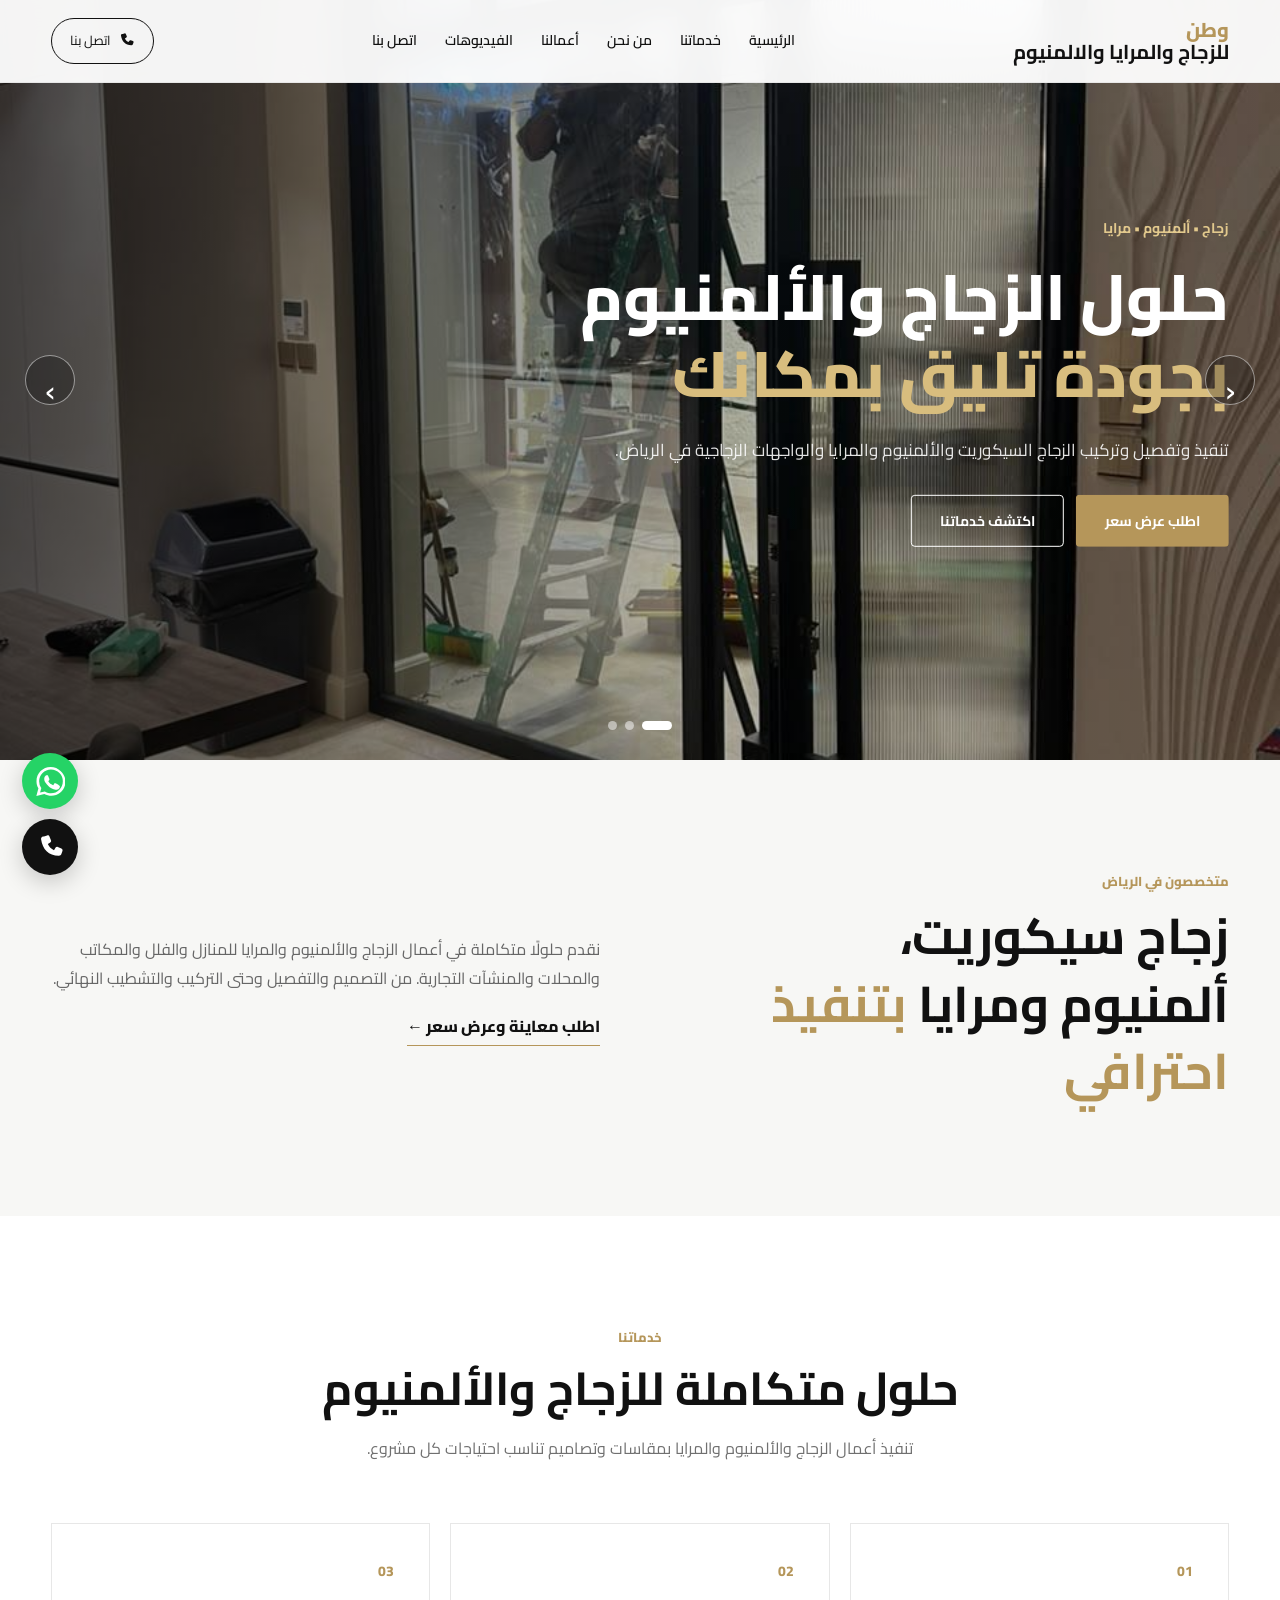
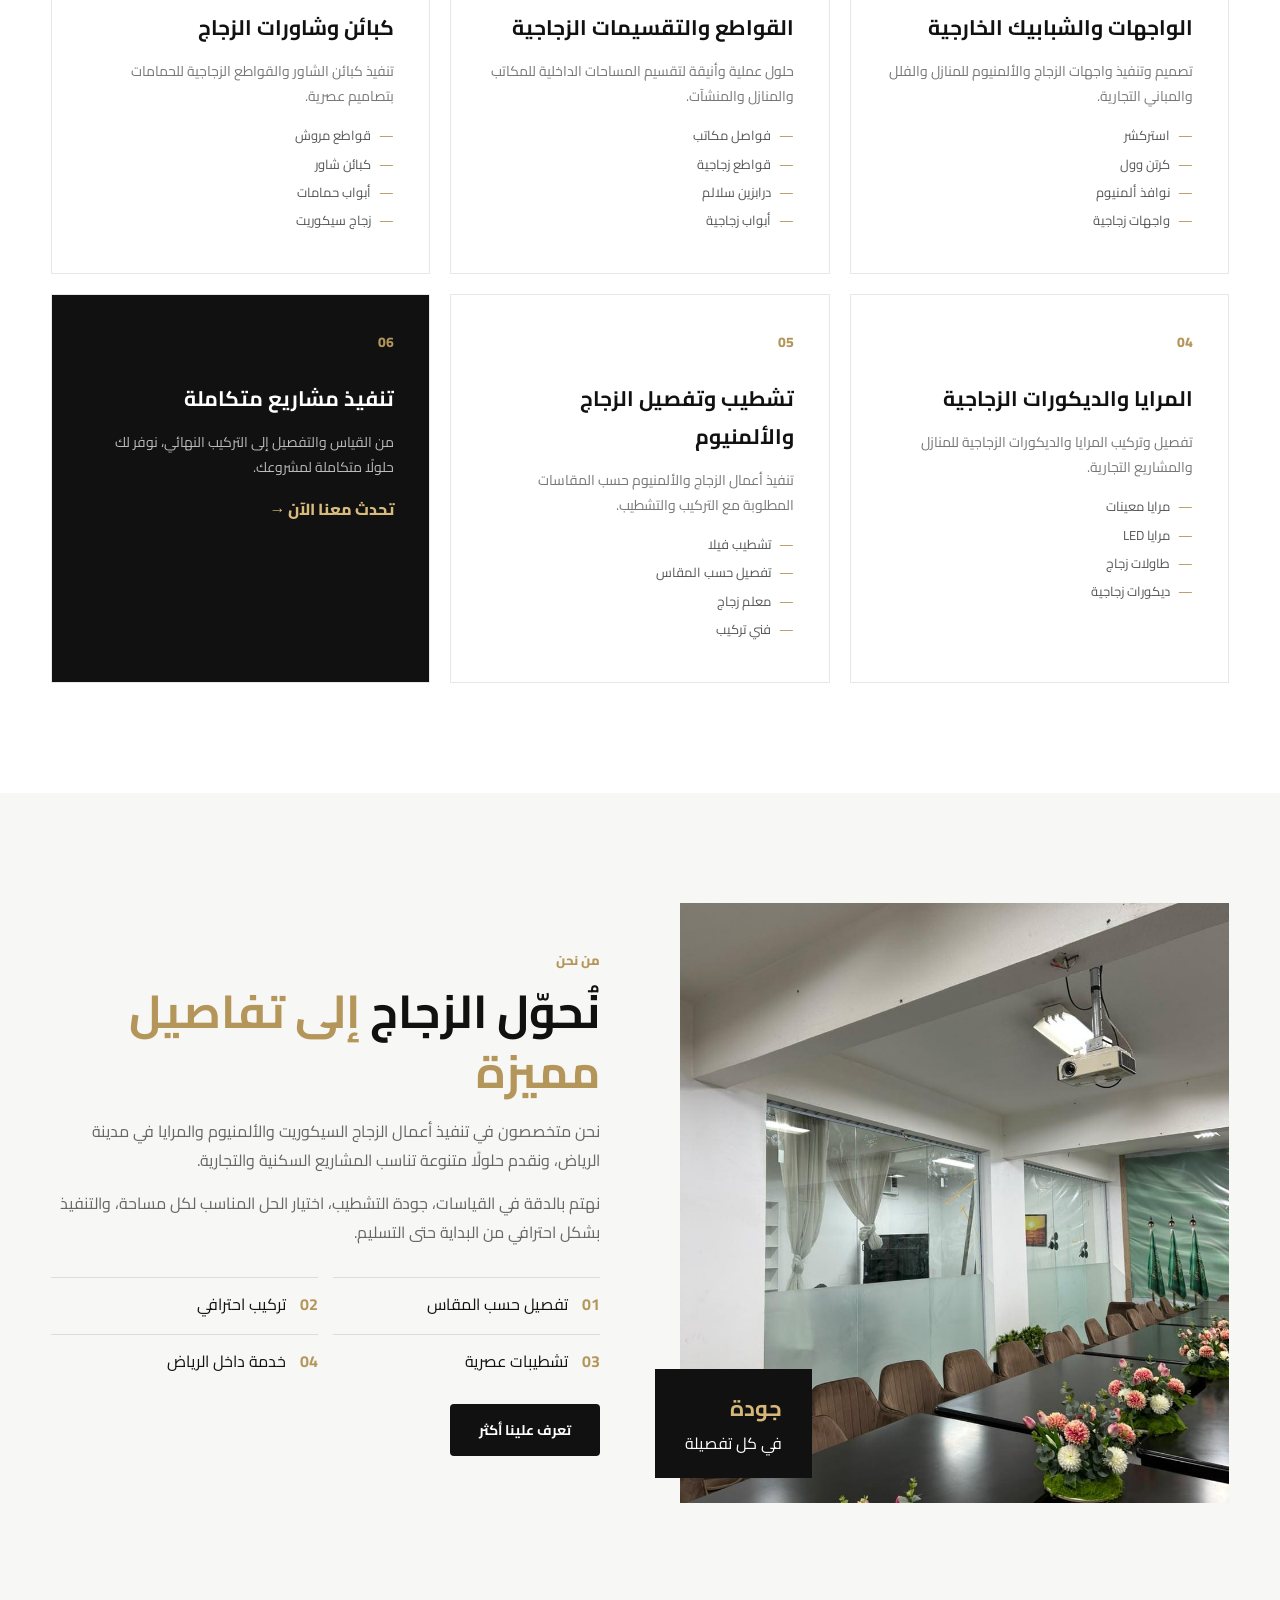
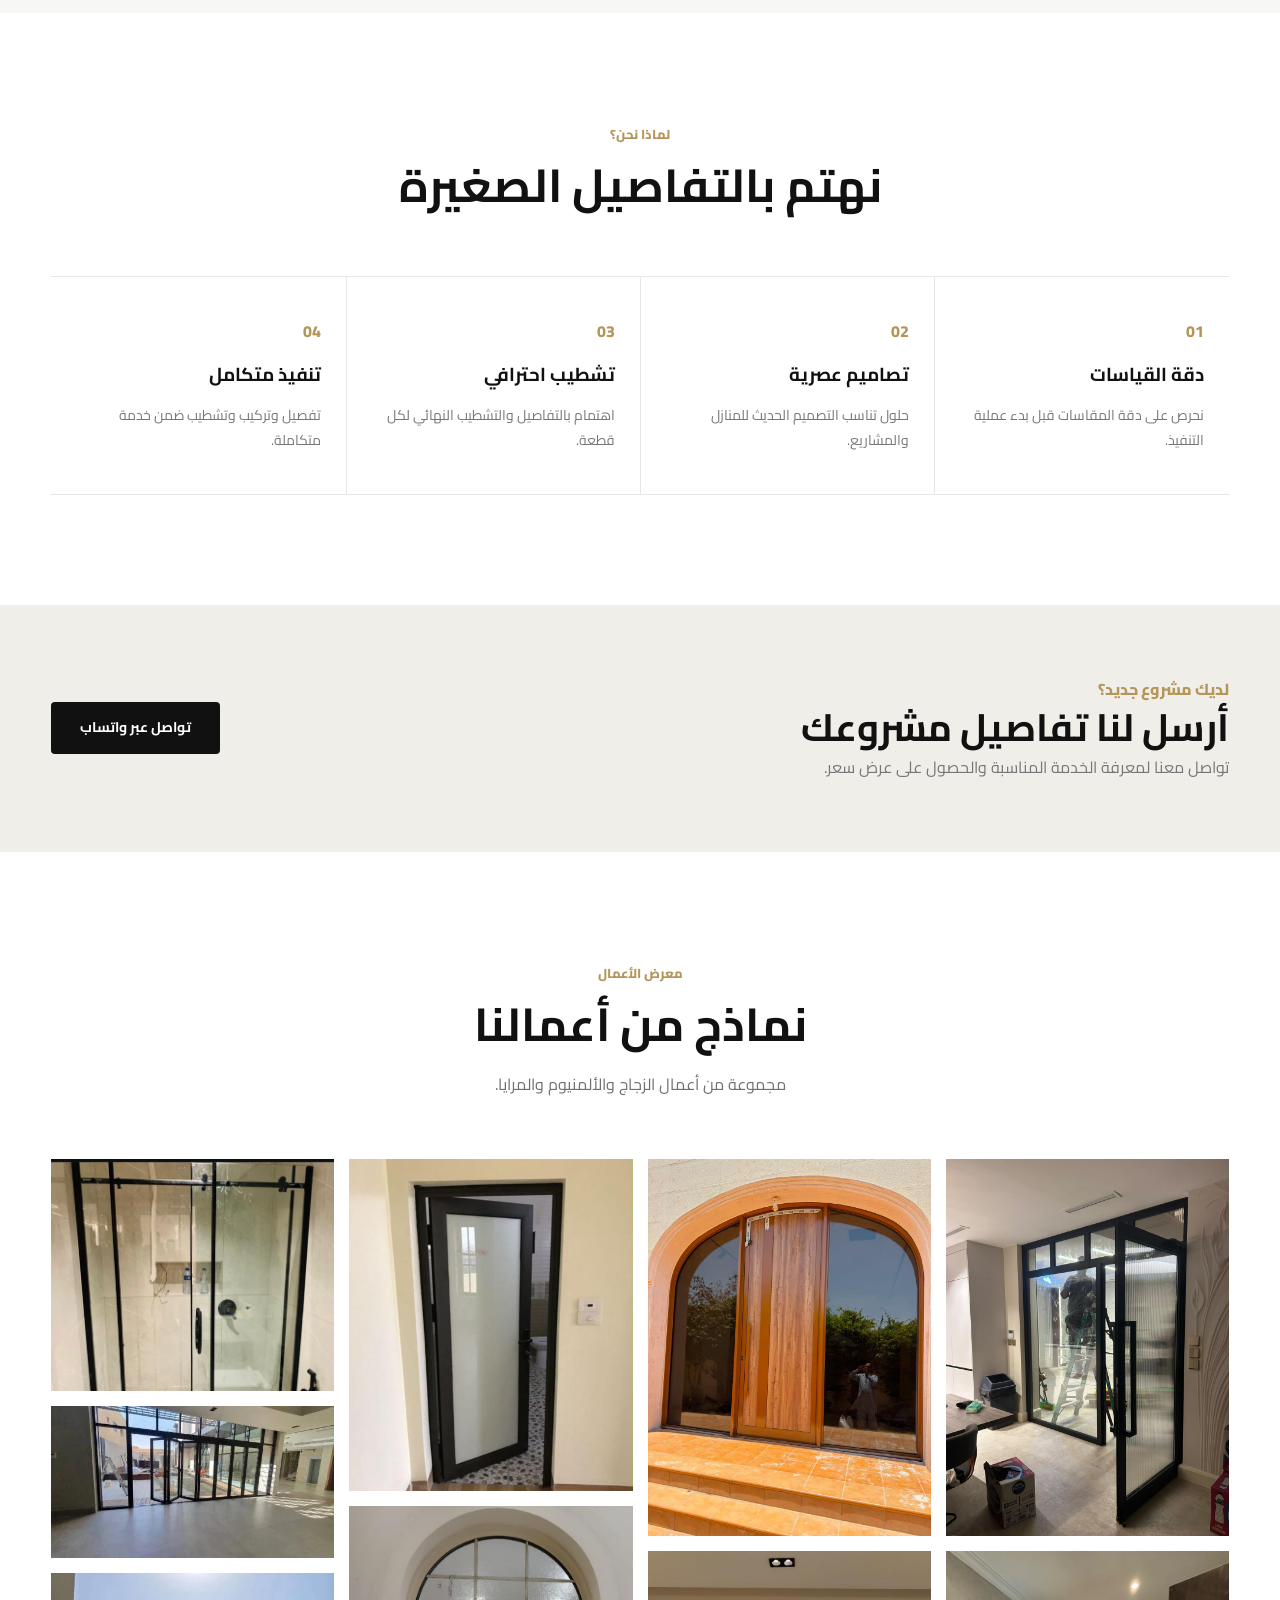
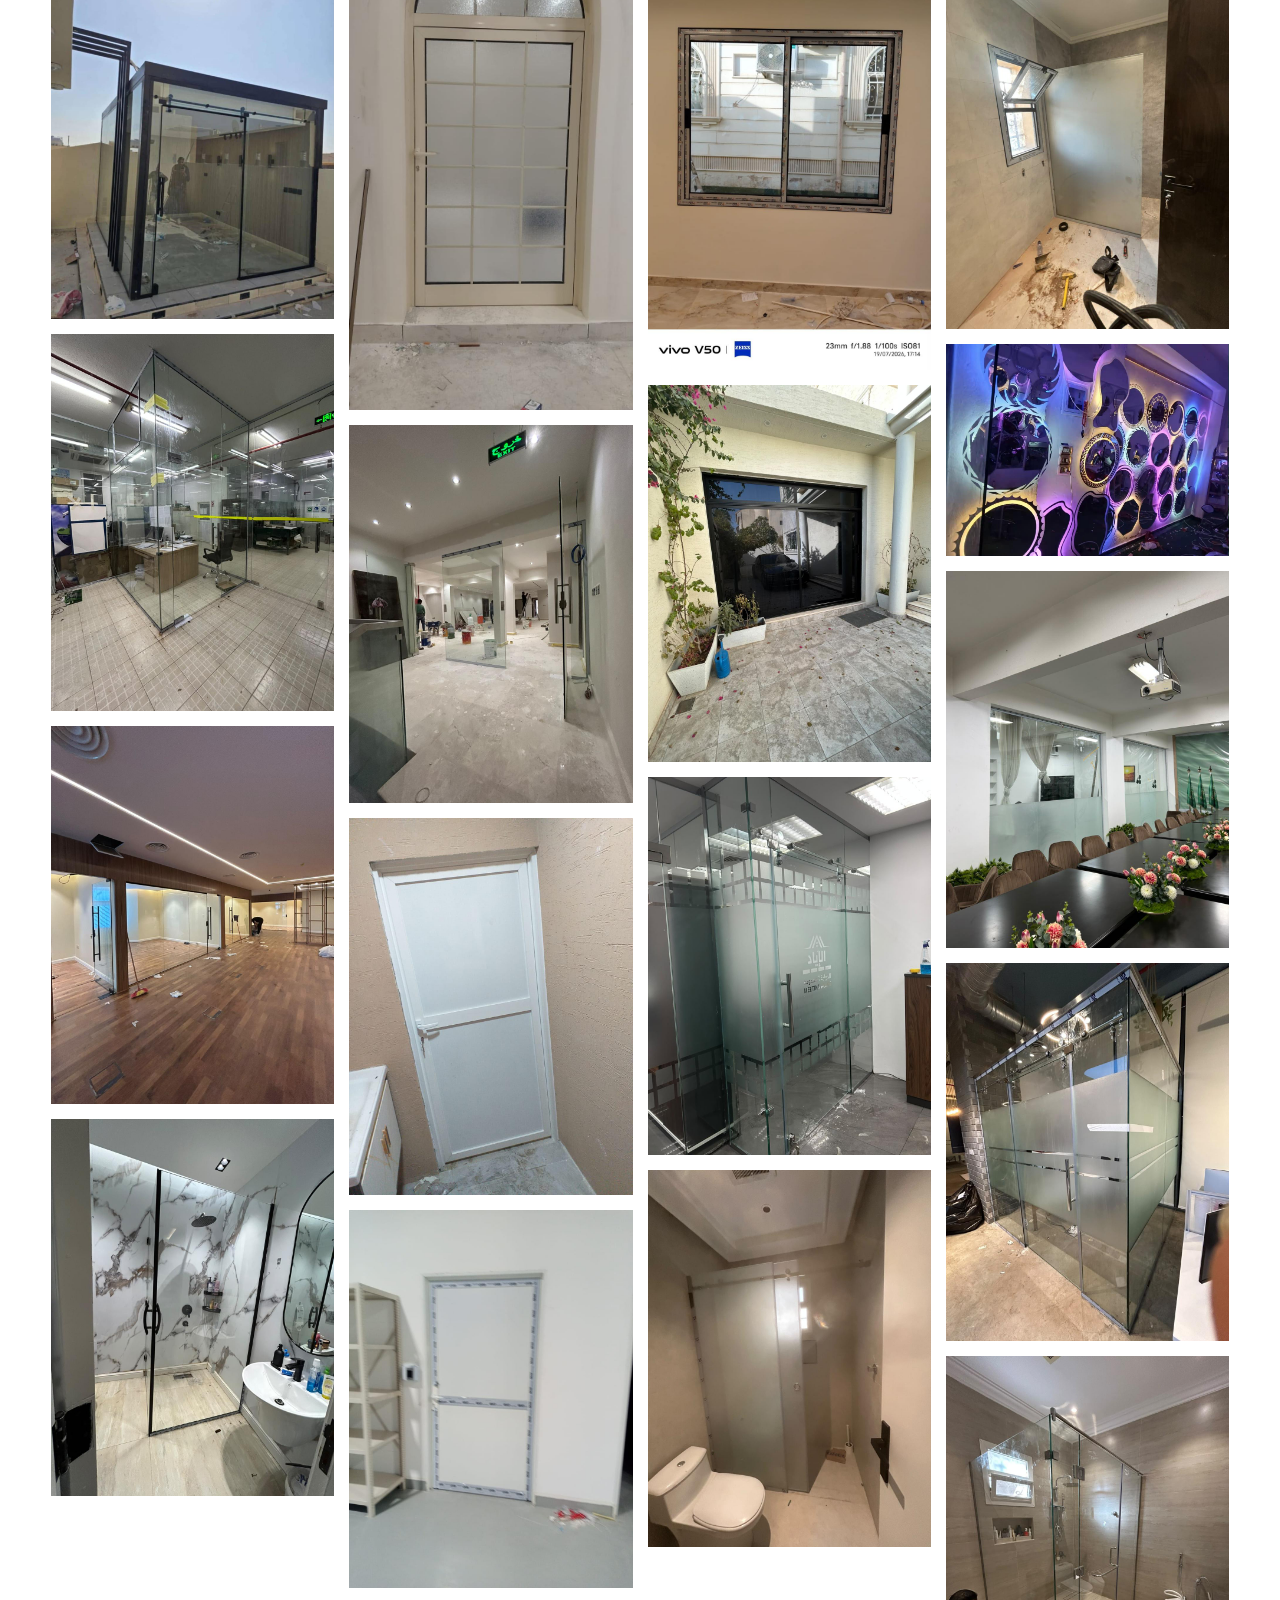
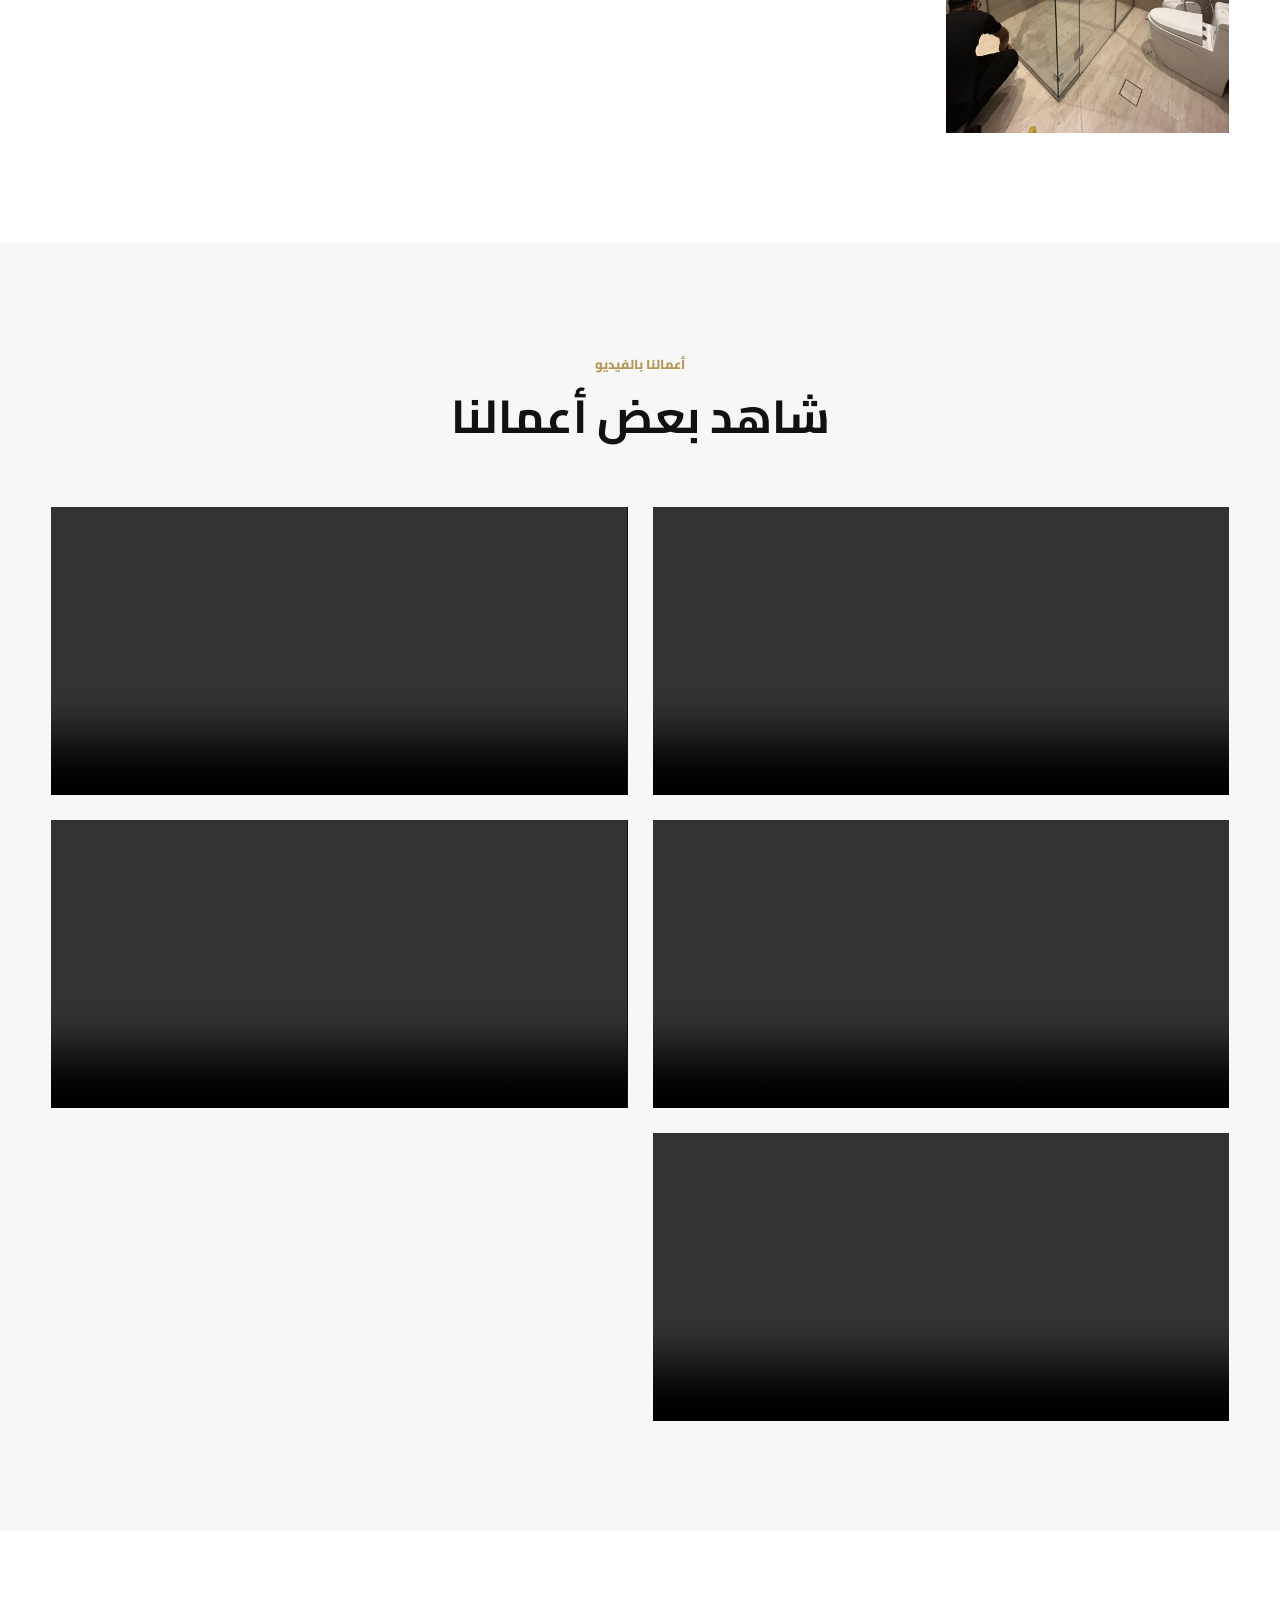
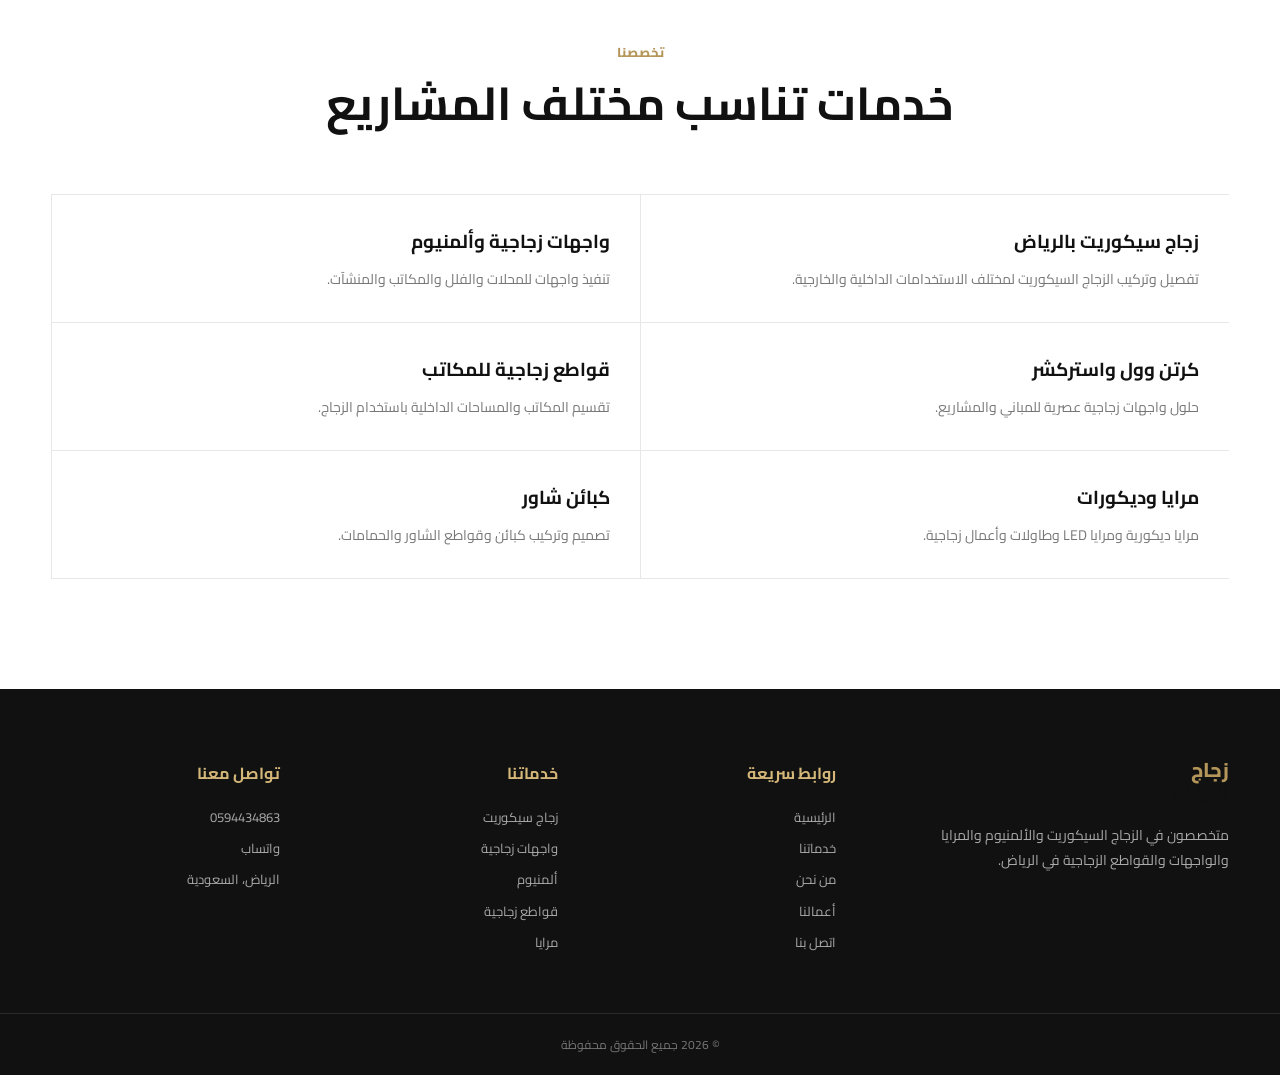
==== commit 73c1ec7c: "Update index.html" ====
--- a/index.html
+++ b/index.html
@@ -7,7 +7,7 @@
 
     <meta name="viewport" content="width=device-width, initial-scale=1.0">
 
-    <title>زجاج سيكوريت وألمنيوم ومرايا بالرياض | تركيب وتفصيل</title>
+    <title>وطن - للزجاج والمرايا والالمنيوم</title>
 
     <meta name="description"
         content="متخصصون في الزجاج السيكوريت والألمنيوم والمرايا بالرياض. واجهات زجاجية، كرتن وول، نوافذ ألمنيوم، قواطع زجاجية، كبائن شاور، مرايا LED وتشطيبات الفلل.">
@@ -1000,7 +1000,7 @@
                 <video controls preload="metadata">
 
                     <source
-                        src="1.mp4"
+                        src="5.mp4"
                         type="video/mp4">
 
                 </video>
@@ -1040,6 +1040,18 @@
 
                     <source
                         src="4.mp4"
+                        type="video/mp4">
+
+                </video>
+
+            </div>
+
+                        <div class="video-card">
+
+                <video controls preload="metadata">
+
+                    <source
+                        src="1.mp4"
                         type="video/mp4">
 
                 </video>
